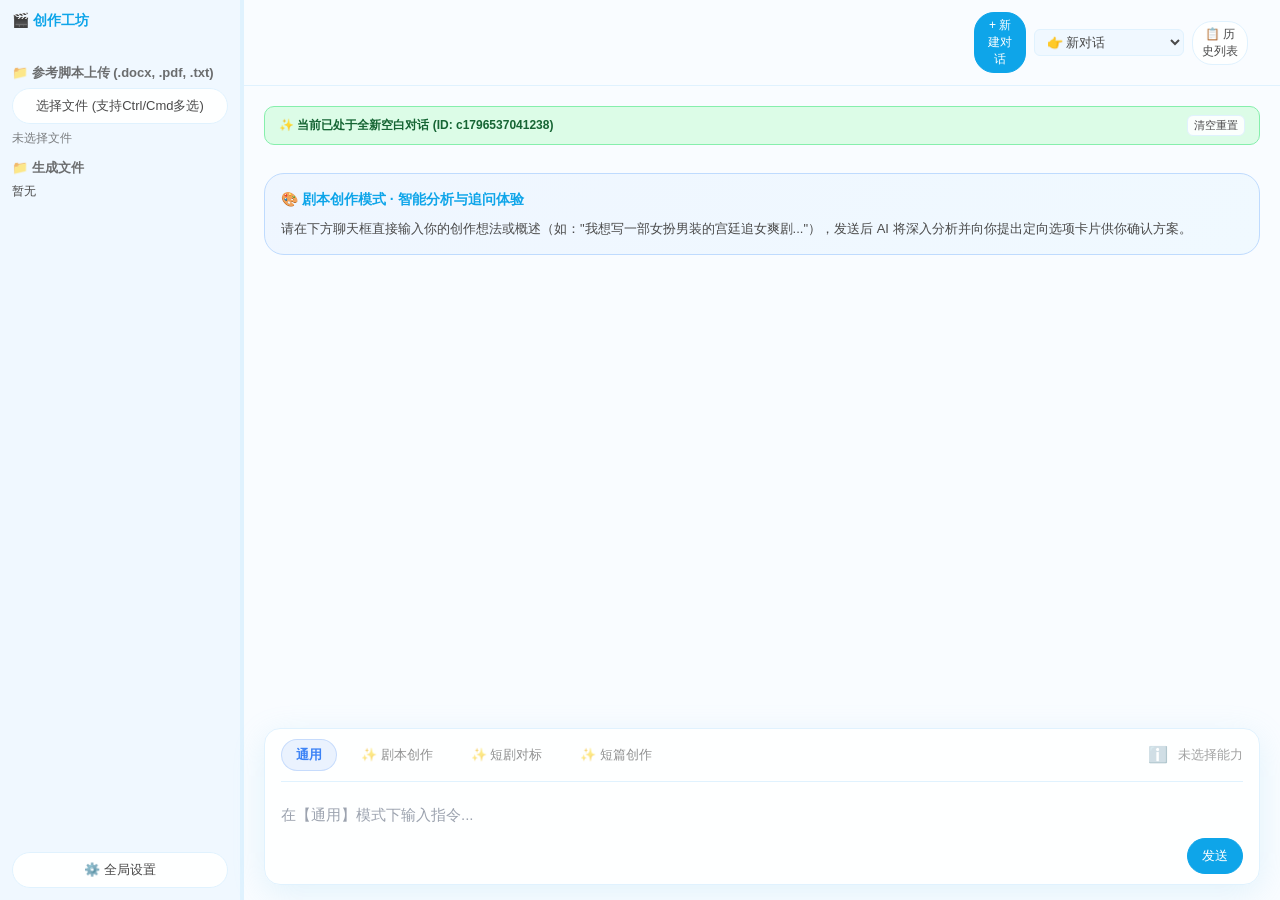
==== index.html @ 63d5892f "feat: add V6 preset workflow buttons to UI" ====
<!DOCTYPE html>
<html lang="zh-CN">
<head>
  <script>
    window.onerror = function(msg, url, line, col, error) { alert("【系统调试信息】页面出现错误，请把这段字发给AI修复：\n" + msg + "\n行号: " + line); };
  </script>
  <meta charset="UTF-8">
  <meta name="viewport" content="width=device-width, initial-scale=1.0">
  <title>创作工坊 · AI短剧剧本创作与对标系统</title>
  <style>
    :root {
      --bg: #f5f7fa;
      --bg2: #ffffff;
      --text: #2c3e50;
      --primary: #3b82f6;
      --card: #ffffff;
      --border: #e2e8f0;
      --shadow: 0 4px 12px rgba(0, 0, 0, 0.05);
      --radius: 12px;
      --err-bg: #fef2f2;
      --err-border: #fca5a5;
      --dot: #3b82f6;
      --step-done: #10b981;
      --step-active: #3b82f6;
      --step-pending: #d1d5db;
    }

    * {
      box-sizing: border-box;
      margin: 0;
      padding: 0;
      font-family: -apple-system, BlinkMacSystemFont, "Segoe UI", Roboto, sans-serif;
    }

    body {
      background: var(--bg);
      color: var(--text);
      height: 100vh;
      display: flex;
      overflow: hidden;
    }

    /* 侧边栏 */
    .sidebar {
      width: 240px;
      background: transparent;
      display: flex;
      flex-direction: column;
      padding: 12px;
      gap: 12px;
      overflow-y: auto;
      overflow-x: hidden;
      flex-shrink: 0;
    }

    .sidebar h3 {
      font-size: 18px;
      display: flex;
      align-items: center;
      gap: 8px;
      color: var(--primary);
    }

    .sidebar h4 {
      font-size: 13px;
      color: var(--text);
      opacity: 0.8;
      margin-bottom: 6px;
    }

    .btn {
      padding: 8px 14px;
      border-radius: var(--radius);
      border: 1px solid var(--border);
      background: var(--card);
      color: var(--text);
      font-weight: 500;
      font-size: 13px;
      cursor: pointer;
      transition: all 0.2s;
      display: inline-flex;
      align-items: center;
      justify-content: center;
      gap: 6px;
    }

    .btn:hover {
      border-color: var(--primary);
      color: var(--primary);
      transform: translateY(-1px);
    }

    .btn.primary {
      background: var(--primary);
      color: #fff;
      border-color: var(--primary);
    }

    .btn.primary:hover {
      opacity: 0.9;
      color: #fff;
    }

    .btn.danger {
      background: #ef4444;
      color: #fff;
      border-color: #ef4444;
    }

    .btn.sm {
      padding: 4px 8px;
      font-size: 12px;
    }

    .btn.full {
      width: 100%;
    }

    .btn.xs {
      padding: 2px 6px;
      font-size: 11px;
      border-radius: 6px;
    }

    .input-box, select, textarea {
      width: 100%;
      padding: 8px 12px;
      border-radius: var(--radius);
      border: 1px solid var(--border);
      background: var(--bg);
      color: var(--text);
      font-size: 13px;
      outline: none;
      transition: border-color 0.2s;
    }

    .input-box:focus, select:focus, textarea:focus {
      border-color: var(--primary);
    }

    textarea {
      resize: vertical;
    }

    .row {
      display: flex;
      gap: 8px;
      align-items: center;
    }

    .status-tag {
      font-size: 11px;
      padding: 2px 8px;
      border-radius: 12px;
      display: inline-flex;
      align-items: center;
      gap: 4px;
    }

    .status-tag.ok {
      background: #dcfce7;
      color: #166534;
    }

    .status-tag.err {
      background: #fee2e2;
      color: #991b1b;
    }

    .status-tag.warn {
      background: #fef3c7;
      color: #92400e;
    }

    
    .editor-pane {
      flex: 1;
      display: none; /* normally none until preview is opened */
      flex-direction: column;
      background: var(--bg);
      border-right: 1px solid var(--border);
      z-index: 50;
      position: relative;
    }
    .editor-pane .top-bar {
      padding: 12px 20px;
      border-bottom: 1px solid var(--border);
      display: flex;
      justify-content: space-between;
      align-items: center;
      min-height: 52px;
    }
    .editor-content {
      flex: 1;
      padding: 24px 40px;
      overflow-y: auto;
      outline: none;
      font-size: 15px;
      line-height: 1.8;
      color: var(--text);
      white-space: pre-wrap;
    }
    .editor-bottom {
      padding: 10px 20px;
      background: var(--bg);
      border-top: 1px solid var(--border);
      font-size: 12px;
      color: var(--text);
      opacity: 0.8;
      display: flex;
      justify-content: space-between;
    }

    
    /* 批量管理样式 */
    .msg-wrap {
      display: flex;
      align-items: flex-start;
      margin-bottom: 24px;
      position: relative;
    }
    .msg-wrap.multi-select .msg {
      margin-left: 12px;
      margin-bottom: 0 !important;
      width: calc(100% - 30px);
    }
    .msg-checkbox {
      margin-top: 10px;
      width: 18px;
      height: 18px;
      cursor: pointer;
    }
    .batch-bar {
      position: sticky;
      bottom: 20px;
      margin: 20px auto 0;
      width: fit-content;
      background: var(--card);
      border: 1px solid var(--border);
      box-shadow: 0 4px 12px rgba(0,0,0,0.1);
      padding: 10px 20px;
      border-radius: 20px;
      display: flex;
      gap: 12px;
      align-items: center;
      z-index: 100;
    }

    /* 主区域 */
        .main {
      flex: 1;
      min-width: 0; /* Prevents flex child from stretching infinitely */
      display: flex;
      flex-direction: column;
      background-color: var(--bg2);
      background-image: var(--bg-img, none);
      background-position: bottom right;
      background-repeat: no-repeat;
      background-size: 300px;
      position: relative;
    }

    .top-bar {
      padding: 12px 20px;
      background: var(--bg2);
      border-bottom: 1px solid var(--border);
      display: flex;
      justify-content: space-between;
      align-items: center;
      min-height: 52px;
      flex-shrink: 0;
    }

    /* ====== 对标流程步骤条 ====== */
    .bench-steps-bar {
      padding: 10px 20px;
      background: var(--bg2);
      border-bottom: 1px solid var(--border);
      display: none;
      flex-shrink: 0;
      overflow-x: auto;
    }

    .bench-steps-bar.show {
      display: flex;
    }

    .bench-steps-inner {
      display: flex;
      align-items: center;
      gap: 0;
      min-width: max-content;
      width: 100%;
      justify-content: space-between;
    }

    .step-item {
      display: flex;
      align-items: center;
      gap: 6px;
      padding: 6px 10px;
      border-radius: 20px;
      font-size: 12px;
      white-space: nowrap;
      cursor: pointer;
      transition: all 0.2s;
      border: 1px solid transparent;
      position: relative;
      user-select: none;
    }

    .step-item .step-num {
      width: 24px;
      height: 24px;
      border-radius: 50%;
      display: flex;
      align-items: center;
      justify-content: center;
      font-weight: 700;
      font-size: 12px;
      flex-shrink: 0;
      transition: all 0.2s;
    }

    .step-item.pending {
      color: #9ca3af;
    }

    .step-item.pending .step-num {
      background: #f3f4f6;
      color: #9ca3af;
      border: 1px solid #e5e7eb;
    }

    .step-item.active {
      color: var(--step-active);
      font-weight: 600;
      border-color: var(--step-active);
      background: rgba(59,130,246,0.06);
    }

    .step-item.active .step-num {
      background: var(--step-active);
      color: #fff;
    }

    .step-item.done {
      color: var(--step-done);
    }

    .step-item.done .step-num {
      background: var(--step-done);
      color: #fff;
    }

    .step-item:hover {
      border-color: var(--primary);
    }

    .step-connector {
      width: 20px;
      height: 1px;
      background: #e5e7eb;
      flex-shrink: 0;
    }

    .step-connector.done {
      background: var(--step-done);
    }

    .step-item .step-tip {
      display: none;
      position: absolute;
      bottom: calc(100% + 8px);
      left: 50%;
      transform: translateX(-50%);
      background: #1f2937;
      color: #fff;
      font-size: 11px;
      padding: 6px 10px;
      border-radius: 6px;
      white-space: nowrap;
      z-index: 20;
      pointer-events: none;
    }

    .step-item:hover .step-tip {
      display: block;
    }

    /* 聊天区 */
    .chat-area {
      flex: 1;
      overflow-y: auto;
      padding: 20px;
      display: flex;
      flex-direction: column;
      gap: 16px;
      min-height: 0;
    }

    .msg {
      display: flex;
      flex-direction: column;
      gap: 6px;
      width: 100%;
      max-width: 100%;
      align-self: stretch;
      animation: fadeIn 0.3s ease;
    }

    .msg.user {
      align-self: flex-end;
      width: fit-content;
      max-width: 85%;
      margin-left: auto;
    }

    
    .msg.user .md-quote {
      background: rgba(255, 255, 255, 0.15);
      border-left: 3px solid rgba(255, 255, 255, 0.7);
      padding: 6px 10px;
      margin: 2px 0;
      border-radius: 4px;
      font-size: 12px;
      line-height: 1.5;
    }
    .msg.assistant .md-quote {
      background: var(--bg);
      border: 1px solid var(--border);
      border-left: 3px solid var(--primary);
      padding: 6px 10px;
      margin: 2px 0;
      border-radius: 4px;
      font-size: 12px;
      color: var(--text);
      opacity: 0.85;
      line-height: 1.5;
    }

    .msg.user .content {
      background-color: var(--primary);
      background-image: linear-gradient(rgba(255, 255, 255, 0.2), rgba(255, 255, 255, 0.2));
      color: #ffffff;
      border-radius: 14px 14px 2px 14px;
      box-shadow: 0 4px 12px rgba(0,0,0,0.1);
    }

    .msg.assistant {
      align-self: stretch;
      width: 100%;
    }

    .msg.assistant .content {
      background: var(--card);
      border: 1px solid var(--border);
      border-radius: 14px 14px 14px 2px;
      box-shadow: var(--shadow);
      width: 100%;
    }

    .msg .role {
      font-size: 12px;
      opacity: 0.6;
    }

    .msg .content {
      padding: 10px 14px;
      font-size: 14px;
      line-height: 1.6;
      word-break: break-word;
      width: 100%;
    }

    .think-box {
      background: var(--bg);
      border: 1px solid var(--border);
      border-radius: 8px;
      padding: 8px 12px;
      font-size: 12px;
      margin-bottom: 6px;
      width: 100%;
    }

    .think-box summary {
      cursor: pointer;
      color: var(--primary);
      font-weight: 500;
    }

    .dots span {
      display: inline-block;
      width: 4px;
      height: 4px;
      border-radius: 50%;
      background: var(--dot);
      margin: 0 2px;
      animation: bounce 1.4s infinite ease-in-out;
    }

    .dots span:nth-child(2) { animation-delay: .2s; }
    .dots span:nth-child(3) { animation-delay: .4s; }

    @keyframes bounce {
      0%, 80%, 100% { transform: scale(0); }
      40% { transform: scale(1); }
    }

    @keyframes fadeIn {
      from { opacity: 0; transform: translateY(4px); }
      to { opacity: 1; transform: translateY(0); }
    }

    /* 选项卡片 */
    .panel {
      background: var(--card);
      border: 1px solid var(--border);
      border-radius: var(--radius);
      padding: 16px;
      margin: 8px 0;
      box-shadow: var(--shadow);
      width: 100%;
    }

    .q-opt {
      background: var(--bg);
      border: 1px solid var(--border);
      border-radius: 10px;
      padding: 10px 14px;
      margin: 6px 0;
      cursor: pointer;
      display: flex;
      align-items: center;
      gap: 10px;
      transition: all .2s;
      font-size: 13px;
    }

    .q-opt:hover {
      border-color: var(--primary);
      background: var(--bg2);
    }

    .q-opt.selected {
      border-color: var(--primary);
      background: rgba(59,130,246,0.08);
      font-weight: 600;
      color: var(--primary);
    }

    .q-opt input[type=radio] {
      accent-color: var(--primary);
    }

    /* 创作模式 2x2 网格 */
    .create-grid {
      display: grid;
      grid-template-columns: 1fr 1fr;
      gap: 10px;
      margin: 10px 0;
    }

    .create-card {
      background: var(--bg);
      border: 1px solid var(--border);
      border-radius: 10px;
      padding: 12px;
      cursor: pointer;
      transition: all .2s;
      display: flex;
      flex-direction: column;
      gap: 4px;
    }

    .create-card:hover {
      border-color: var(--primary);
      background: var(--bg2);
    }

    .create-card.selected {
      border-color: var(--primary);
      background: rgba(59,130,246,0.08);
    }

    .create-card .title {
      font-weight: 600;
      font-size: 13px;
      color: var(--text);
    }

    .create-card.selected .title {
      color: var(--primary);
    }

    .create-card .sub {
      font-size: 11px;
      opacity: 0.6;
    }

    /* 预设 prompt 按钮组 */
    .preset-btns {
      display: flex;
      flex-wrap: wrap;
      gap: 6px;
      margin-top: 8px;
    }

    .preset-btn {
      padding: 5px 10px;
      border-radius: 16px;
      border: 1px solid var(--border);
      background: var(--bg);
      font-size: 12px;
      cursor: pointer;
      transition: all .2s;
      white-space: nowrap;
    }

    .preset-btn:hover {
      border-color: var(--primary);
      color: var(--primary);
      background: var(--bg2);
    }

    .scroll-panel {
      max-height: 300px;
      overflow-y: auto;
      padding-right: 6px;
      touch-action: pan-y;
    }

    .scroll-panel::-webkit-scrollbar {
      width: 6px;
    }

    .scroll-panel::-webkit-scrollbar-thumb {
      background: var(--border);
      border-radius: 3px;
    }

    /* 底部输入栏 */
    .bottom-bar {
      padding: 16px 20px;
      background: var(--bg2);
      border-top: 1px solid var(--border);
      flex-shrink: 0;
      display: flex;
      gap: 10px;
      align-items: center;
    }

    /* Toast 浮层 */
    .toast-msg {
      position: fixed;
      top: 20px;
      left: 50%;
      transform: translateX(-50%);
      background: #10b981;
      color: #fff;
      padding: 10px 20px;
      border-radius: 20px;
      font-size: 13px;
      font-weight: 600;
      z-index: 10000;
      box-shadow: 0 4px 12px rgba(16,185,129,0.3);
      animation: fadeIn 0.3s ease;
    }

    /* 弹窗 */
    .modal-overlay {
      display: none;
      position: fixed;
      top: 0;
      left: 0;
      width: 100vw;
      height: 100vh;
      background: rgba(0,0,0,0.5);
      z-index: 999;
      align-items: center;
      justify-content: center;
    }

    .modal-overlay.open {
      display: flex;
    }

    .modal-card {
      background: var(--card);
      border: 1px solid var(--border);
      border-radius: 16px;
      width: 460px;
      max-width: 90vw;
      max-height: 80vh;
      display: flex;
      flex-direction: column;
      box-shadow: var(--shadow);
      overflow: hidden;
    }

    .modal-header {
      padding: 14px 18px;
      border-bottom: 1px solid var(--border);
      display: flex;
      justify-content: space-between;
      align-items: center;
      font-weight: 600;
      font-size: 15px;
    }

    .modal-body {
      padding: 14px 18px;
      overflow-y: auto;
      flex: 1;
    }

    .modal-item {
      display: flex;
      align-items: center;
      justify-content: space-between;
      padding: 10px 12px;
      border-radius: 10px;
      border: 1px solid var(--border);
      margin-bottom: 8px;
      background: var(--bg);
      cursor: pointer;
    }

    .modal-item:hover {
      border-color: var(--primary);
    }

    .modal-item.active {
      border-color: var(--primary);
      background: var(--bg2);
    }

    .err-box {
      background: var(--err-bg);
      border: 1px solid var(--err-border);
      border-radius: 10px;
      padding: 12px;
      margin: 8px 0;
      color: #991b1b;
      font-size: 13px;
      width: 100%;
    }

    /* 引导消息 */
    .guide-msg {
      background: linear-gradient(135deg, #eff6ff, #f0f9ff);
      border: 1px solid #bfdbfe;
      border-radius: var(--radius);
      padding: 14px 16px;
      font-size: 13px;
      line-height: 1.7;
      width: 100%;
    }

    .guide-msg .guide-title {
      font-weight: 700;
      color: var(--primary);
      font-size: 14px;
      margin-bottom: 6px;
    }

    .guide-msg ul {
      margin: 4px 0 0 16px;
    }

    .guide-msg li {
      margin: 2px 0;
    }
  
    /* 用户登录注册弹窗 */
    .auth-overlay {
      position: fixed;
      top: 0; left: 0; width: 100vw; height: 100vh;
      background: rgba(15, 23, 42, 0.75);
      backdrop-filter: blur(8px);
      z-index: 99999;
      display: flex;
      align-items: center;
      justify-content: center;
      animation: fadeIn 0.3s ease;
    }
    .auth-card {
      background: var(--card, #ffffff);
      border: 1px solid var(--border, #e2e8f0);
      border-radius: 20px;
      width: 400px;
      position: relative;
      max-width: 90vw;
      padding: 24px 28px;
      box-shadow: 0 20px 40px rgba(0,0,0,0.2);
    }
    .auth-tabs {
      display: flex;
      margin-bottom: 20px;
      border-bottom: 2px solid var(--border, #e2e8f0);
    }
    .auth-tab-btn {
      flex: 1;
      padding: 10px;
      text-align: center;
      font-weight: 600;
      cursor: pointer;
      color: var(--text-muted, #64748b);
      border-bottom: 2px solid transparent;
      margin-bottom: -2px;
      transition: all 0.2s;
    }
    .auth-tab-btn.active {
      color: var(--primary, #2563eb);
      border-bottom-color: var(--primary, #2563eb);
    }
    .auth-input-group {
      margin-bottom: 14px;
      display: flex;
      flex-direction: column;
      gap: 6px;
    }
    .auth-input-group label {
      font-size: 12px;
      font-weight: 600;
      color: var(--text-muted, #64748b);
    }
    .modal-close-btn {
      background: none; border: none; font-size: 20px; cursor: pointer; color: var(--text-muted);
    }

  
    .resizer {
      width: 4px;
      cursor: col-resize;
      background: var(--border);
      flex-shrink: 0;
      transition: background 0.2s;
    }
    .resizer:hover, .resizer.dragging {
      background: var(--primary);
    }

    /* Modern Chat Input Wrapper */
    .chat-input-wrapper {
      margin: 15px 20px;
      background: var(--card);
      border: 1px solid var(--border);
      border-radius: 16px;
      box-shadow: var(--shadow);
      display: flex;
      flex-direction: column;
      padding: 10px 16px;
      position: relative;
      z-index: 10;
      flex-shrink: 0;
    }
    .chat-input-toolbar {
      display: flex;
      justify-content: space-between;
      align-items: center;
      padding-bottom: 10px;
      border-bottom: 1px solid var(--border);
      margin-bottom: 10px;
      overflow-x: auto;
    }
    .toolbar-left, .toolbar-right, .actions-left, .actions-right {
      display: flex;
      align-items: center;
      gap: 10px;
    }
    .toolbar-right { flex-shrink: 0; }
    .btn-cap {
      background: transparent;
      border: none;
      border-radius: 20px;
      padding: 6px 14px;
      font-size: 13px;
      color: var(--text);
      cursor: pointer;
      transition: all 0.2s;
      opacity: 0.6;
      white-space: nowrap;
    }
    .btn-cap:hover { background: var(--bg); opacity: 1; }
    .btn-add { background: rgba(59, 130, 246, 0.1); color: #3b82f6; opacity: 1; font-weight: 500; }
    .btn-add:hover { background: rgba(59, 130, 246, 0.2); }
    .cap-tag.active { background: rgba(59, 130, 246, 0.1); color: #3b82f6; opacity: 1; font-weight: bold; border: 1px solid rgba(59, 130, 246, 0.2); }
    .info-icon { font-size: 16px; cursor: help; opacity: 0.4; }
    .selected-cap-text { font-size: 13px; color: var(--text); opacity: 0.5; }
    
    #chatInput {
      border: none; background: transparent; outline: none;
      color: var(--text); font-size: 15px; resize: none;
      max-height: 200px; padding: 4px 0; overflow-y: auto;
      line-height: 1.5; font-family: inherit;
    }
    #chatInput::placeholder { color: #9ca3af; }
    
    .chat-input-actions {
      display: flex; justify-content: space-between; align-items: center;
      padding-top: 8px;
    }
    .btn-icon {
      background: transparent; border: none; font-size: 20px; cursor: pointer;
      padding: 6px; border-radius: 8px; transition: background 0.2s; color: var(--text);
    }
    .btn-icon:hover { background: var(--bg); }
    
    #imagePreviewArea {
      display: flex; gap: 10px; overflow-x: auto; min-height: 0; padding: 4px 0;
    }
    #imagePreviewArea::-webkit-scrollbar { height: 6px; }
    #imagePreviewArea::-webkit-scrollbar-thumb { background: var(--border); border-radius: 4px; }

  
    /* Plugin Menu */
    .plugin-menu {
      position: absolute;
      bottom: 60px;
      left: 20px;
      background: var(--card);
      border: var(--border);
      border-radius: 12px;
      box-shadow: var(--shadow);
      padding: 8px;
      display: flex;
      flex-direction: column;
      gap: 4px;
      z-index: 1000;
      min-width: 200px;
      animation: fadeIn 0.2s ease-out;
    }
    .plugin-item {
      display: flex;
      align-items: center;
      gap: 12px;
      padding: 10px 12px;
      cursor: pointer;
      border-radius: 8px;
      transition: background 0.2s;
      color: var(--text);
    }
    .plugin-item:hover {
      background: var(--bg);
    }
    .plugin-item .p-icon { font-size: 18px; }
    .plugin-item .p-text { font-size: 14px; font-weight: 500; }

  </style>

  <style id="themeDynamicCSS">
    /* Theme Glassmorphism */
    body.theme-glass {
      background: linear-gradient(135deg, #e0c3fc 0%, #8ec5fc 100%);
    }
    body.theme-glass .sidebar, body.theme-glass .main, body.theme-glass .editor-pane {
      backdrop-filter: blur(12px);
      -webkit-backdrop-filter: blur(12px);
    }
    
    /* Hover Bounce Effect for all themes */
    .btn { transition: all 0.3s cubic-bezier(0.25, 0.8, 0.25, 1); }
    .btn:hover { transform: translateY(-2px) scale(1.02); }
    
    /* Decal Layer */
    #themeDecals {
      position: fixed; top: 0; left: 0; width: 100vw; height: 100vh;
      pointer-events: none; z-index: -1; overflow: hidden;
    }

    /* Cinna Clouds */
    .decal-cloud {
      position: absolute; background: white; border-radius: 50px;
      opacity: 0.6; filter: blur(2px);
      animation: floatCloud 20s linear infinite;
    }
    .decal-cloud::before, .decal-cloud::after {
      content: ''; position: absolute; background: white; border-radius: 50%;
    }
    @keyframes floatCloud {
      0% { transform: translateX(-10vw) translateY(0); }
      50% { transform: translateX(50vw) translateY(-20px); }
      100% { transform: translateX(110vw) translateY(0); }
    }

    /* Kuromi Stars */
    .decal-star {
      position: absolute;
      width: 4px; height: 4px; background: #b97bf0;
      border-radius: 50%; box-shadow: 0 0 10px 2px #d946ef;
      animation: twinkleStar 3s ease-in-out infinite;
    }
    @keyframes twinkleStar {
      0%, 100% { opacity: 0.2; transform: scale(0.8); }
      50% { opacity: 1; transform: scale(1.5); }
    }

    /* Sakura Petals */
    .decal-sakura {
      position: absolute;
      width: 10px; height: 15px;
      background: linear-gradient(135deg, #fce3e8, #f492a5);
      border-radius: 10px 0 10px 0;
      animation: fallSakura 10s linear infinite;
    }
    @keyframes fallSakura {
      0% { transform: translateY(-10vh) rotate(0deg) translateX(0); opacity: 0.8; }
      100% { transform: translateY(110vh) rotate(360deg) translateX(50px); opacity: 0; }
    }
  
    /* Modern Chat Input Wrapper */
    .chat-input-wrapper {
      margin: 15px 20px;
      background: var(--card);
      border: 1px solid var(--border);
      border-radius: 16px;
      box-shadow: var(--shadow);
      display: flex;
      flex-direction: column;
      padding: 10px 16px;
      position: relative;
      z-index: 10;
      flex-shrink: 0;
    }
    .chat-input-toolbar {
      display: flex;
      justify-content: space-between;
      align-items: center;
      padding-bottom: 10px;
      border-bottom: 1px solid var(--border);
      margin-bottom: 10px;
      overflow-x: auto;
    }
    .toolbar-left, .toolbar-right, .actions-left, .actions-right {
      display: flex;
      align-items: center;
      gap: 10px;
    }
    .toolbar-right { flex-shrink: 0; }
    .btn-cap {
      background: transparent;
      border: none;
      border-radius: 20px;
      padding: 6px 14px;
      font-size: 13px;
      color: var(--text);
      cursor: pointer;
      transition: all 0.2s;
      opacity: 0.6;
      white-space: nowrap;
    }
    .btn-cap:hover { background: var(--bg); opacity: 1; }
    .btn-add { background: rgba(59, 130, 246, 0.1); color: #3b82f6; opacity: 1; font-weight: 500; }
    .btn-add:hover { background: rgba(59, 130, 246, 0.2); }
    .cap-tag.active { background: rgba(59, 130, 246, 0.1); color: #3b82f6; opacity: 1; font-weight: bold; border: 1px solid rgba(59, 130, 246, 0.2); }
    .info-icon { font-size: 16px; cursor: help; opacity: 0.4; }
    .selected-cap-text { font-size: 13px; color: var(--text); opacity: 0.5; }
    
    #chatInput {
      border: none; background: transparent; outline: none;
      color: var(--text); font-size: 15px; resize: none;
      max-height: 200px; padding: 4px 0; overflow-y: auto;
      line-height: 1.5; font-family: inherit;
    }
    #chatInput::placeholder { color: #9ca3af; }
    
    .chat-input-actions {
      display: flex; justify-content: space-between; align-items: center;
      padding-top: 8px;
    }
    .btn-icon {
      background: transparent; border: none; font-size: 20px; cursor: pointer;
      padding: 6px; border-radius: 8px; transition: background 0.2s; color: var(--text);
    }
    .btn-icon:hover { background: var(--bg); }
    
    #imagePreviewArea {
      display: flex; gap: 10px; overflow-x: auto; min-height: 0; padding: 4px 0;
    }
    #imagePreviewArea::-webkit-scrollbar { height: 6px; }
    #imagePreviewArea::-webkit-scrollbar-thumb { background: var(--border); border-radius: 4px; }

  
    /* Plugin Menu */
    .plugin-menu {
      position: absolute;
      bottom: 60px;
      left: 20px;
      background: var(--card);
      border: var(--border);
      border-radius: 12px;
      box-shadow: var(--shadow);
      padding: 8px;
      display: flex;
      flex-direction: column;
      gap: 4px;
      z-index: 1000;
      min-width: 200px;
      animation: fadeIn 0.2s ease-out;
    }
    .plugin-item {
      display: flex;
      align-items: center;
      gap: 12px;
      padding: 10px 12px;
      cursor: pointer;
      border-radius: 8px;
      transition: background 0.2s;
      color: var(--text);
    }
    .plugin-item:hover {
      background: var(--bg);
    }
    .plugin-item .p-icon { font-size: 18px; }
    .plugin-item .p-text { font-size: 14px; font-weight: 500; }

  </style>
</head>

<body>
  <div id="themeDecals"></div>

  <!-- 用户登录注册弹窗 -->
  
  <!-- 全局设置弹窗 -->
  <div class="modal-overlay" id="settingsModal" style="display:none;" onclick="if(event.target===this)closeSettings()">
    <div class="modal-card" style="width: 400px; max-height: 80vh; overflow-y: auto;">
      <div class="modal-header">
        <span>⚙️ 创作工坊设置</span>
        <button class="btn sm" onclick="closeSettings()">✕</button>
      </div>
      <div class="modal-body" id="settingsModalBody" style="display:flex; flex-direction:column; gap:20px;">
        
        <div>
          <h4>👤 账号状态</h4>
          <div id="userBadge" style="margin-bottom:0;padding:8px 12px;background:var(--bg2);border:1px solid var(--border);border-radius:10px;display:flex;justify-content:space-between;align-items:center;">
      <span id="userNameShow" style="font-size:13px;font-weight:600;">👤 未登录</span>
      <button id="userAuthActionBtn" class="btn xs" onclick="openAuthModal()">登录/注册</button>
    </div>
        </div>
        <hr style="border:none; border-top:1px solid var(--border);" />
        <div>
      <div class="row" style="justify-content:space-between;margin-bottom:6px;">
        <h4>⚙️ API 设置</h4>
        <span id="apiStatus" class="status-tag warn">⚪ 未连接</span>
      </div>
      <div style="display:flex;flex-direction:column;gap:8px;">
        <input type="password" id="apiKey" class="input-box" placeholder="API Key (sk-...)" onchange="svs()">
        <input type="text" id="apiUrl" class="input-box" placeholder="API URL" value="https://yunwu.ai/v1" onchange="svs()">
        <div class="row">
          <select id="modelSelect" style="flex:1;" onchange="svs()"></select>
          <button class="btn sm" onclick="svs()">💾 保存</button>
        </div>
        <input type="text" id="customModel" class="input-box" placeholder="或手动输入模型ID" onchange="svs()">
        <button class="btn primary full" onclick="fetchModels()">🔄 拉取可用模型</button>
      </div>
    </div>
        <hr style="border:none; border-top:1px solid var(--border);" />
        <div>
          <h4>🎨 主题偏好</h4>
          
      <select id="themeSelect" class="w-full bg-transparent text-sm outline-none" onchange="switchTheme(this.value)">
        <option value="绿野仙踪">🍵 静心抹茶</option>
        <option value="暗夜狂欢">🌙 护眼暗色</option>
        <option value="纯净极简">⚪ 极简留白</option>
      </select>
        </div>

      </div>
    </div>
  </div>

  <div id="authModal" class="auth-overlay" style="display:none !important;">
    <div class="auth-card">
      <button class="modal-close-btn" onclick="document.getElementById('authModal').style.display='none'" style="position: absolute; right: 16px; top: 16px;">&times;</button>
      <div style="text-align:center;margin-bottom:16px;">
        <h3 style="font-size:20px;margin-bottom:4px;">🎬 创作工坊用户系统</h3>
        <p style="font-size:12px;opacity:0.7;">登入专属账号，自动隔离与多端同步您的短剧资产</p>
      </div>

      <div class="auth-tabs">
        <div id="authTabLogin" class="auth-tab-btn active" onclick="switchAuthTab('login')">🔑 账号登录</div>
        <div id="authTabRegister" class="auth-tab-btn" onclick="switchAuthTab('register')">✨ 注册新账号</div>
      </div>

      <div id="authErrMsg" style="display:none;color:#ef4444;background:#fee2e2;padding:8px 12px;border-radius:8px;font-size:12px;margin-bottom:12px;"></div>

      <div class="auth-input-group">
        <label>用户名 / 账号</label>
        <input type="text" id="authUsername" class="input-box" placeholder="请输入用户名 (如: admin)" autocomplete="off">
      </div>

      <div class="auth-input-group">
        <label>密码</label>
        <input type="password" id="authPassword" class="input-box" placeholder="请输入密码" autocomplete="off" onkeydown="if(event.key==='Enter') submitAuth()">
      </div>

      <button id="authSubmitBtn" class="btn primary full" style="margin-top:16px;padding:10px;font-size:14px;" onclick="submitAuth()">立即登录</button>
      <div style="text-align:center;margin-top:12px;font-size:12px;opacity:0.6;">初始密码已在后台随机生成，请查看终端输出或配置 .env</div>
    </div>
  </div>


  <div class="sidebar" id="sidebar">
    <h3 style="font-size:14px; margin-bottom:0; display:flex; align-items:center; gap:6px;">🎬 创作工坊</h3>
    <div id="stepList" style="margin-top:10px; display:flex; flex-direction:column; gap:6px;"></div>

    

    

    




    

    <div>
      <h4>📁 参考脚本上传 (.docx, .pdf, .txt)</h4>
      <input type="file" id="fileInput" accept=".docx,.pdf,.txt" multiple style="display:none" onchange="handleFileUpload(this)">
      <button class="btn full" onclick="E('fileInput').click()">选择文件 (支持Ctrl/Cmd多选)</button>
      <div id="fileInfo" style="font-size:12px;opacity:.7;margin-top:6px;">未选择文件</div>
    </div>

    <div>
      <h4>📁 生成文件</h4>
      <div id="projectFiles" style="font-size:12px;max-height:140px;overflow-y:auto;">暂无</div>
    </div>
  
    <div style="margin-top: auto; padding-top: 16px;">
      <button class="btn full" onclick="openSettings()" style="display:flex; justify-content:center; align-items:center; gap:8px;">
        ⚙️ 全局设置
      </button>
    </div>
  </div>

  
  <div class="resizer" id="resizer"></div>
  <div id="editorPane" class="editor-pane">
    <div class="top-bar">
      <div style="font-weight: 600; font-size: 15px; display: flex; align-items: center; gap: 8px;">
        📄 <span id="editorFileName">未命名文档</span>
      </div>
      <div>
        <button class="btn sm" id="formatBtn" onclick="formatScript()">✨ 一键排版</button>
        <button class="btn primary sm" onclick="saveEditorContent()">💾 保存</button>
        <button class="btn sm" onclick="closeEditor()">✕ 关闭</button>
      </div>
    </div>
    <div id="editorContent" class="editor-content" contenteditable="false" oninput="updateWordCount()"><p style="color:#999; text-align:center; margin-top:100px;">👈 在左侧选择或上传文件，开始编辑...</p></div>
    <div class="editor-bottom">
      <span id="editorWordCountStr">字数：0</span>
      <span id="editorSaveStatus">已保存</span>
    </div>
  </div>

  <div class="main">
    <div class="top-bar">
            <div id="topBar" style="display:flex; justify-content:flex-end; width:100%; align-items:center; gap:12px; padding: 0 12px;">
        <div style="display:flex; align-items:center; gap:8px;">
          <button class="btn primary sm" onclick="newChat()">+ 新建对话</button>
          <select id="historySelect" style="padding:4px 8px; border-radius:6px; border:1px solid var(--border); max-width:150px;" onchange="swChat(this.value)"></select>
          <button class="btn sm" onclick="openHistory()">📋 历史列表</button>
        </div>
        <div id="historyList" style="display:none;"></div>
      </div>
    </div>

    <!-- ====== 对标流程步骤条 DOM ====== -->
    <div id="benchStepsBar" class="bench-steps-bar">
      <div id="benchStepsInner" class="bench-steps-inner"></div>
    </div>

    <!-- chat-area 带有 min-height: 0 防 flex 塌缩 -->
    <div class="chat-area" id="chatArea"></div>

    <!-- 独立稳固面板区域 -->
    <div id="createPanel" style="padding:0 20px;"></div>
    <div id="step4Panel" style="padding:0 20px;"></div>
    <div id="step7Panel" style="padding:0 20px;"></div>
    <div id="batchPanel" style="padding:0 20px;"></div>

    <!-- 对标 / 创作 按钮在 <main> 最底部的 .bottom-bar 里 -->
    
            <!-- Chat Input Card -->
      
          <!-- Plugin Menu -->
          <div id="pluginMenu" class="plugin-menu" style="display:none;">
             <div class="plugin-item" onclick="document.getElementById('fileInput').click(); togglePluginMenu();">
                <span class="p-icon">🖼️</span><span class="p-text">图片/视频 (自动解析)</span>
             </div>
             <div class="plugin-item" onclick="openHistory(); togglePluginMenu();">
                <span class="p-icon">📂</span><span class="p-text">历史会话记录</span>
             </div>
             <div class="plugin-item" onclick="E('settingsModal').style.display='flex'; togglePluginMenu();">
                <span class="p-icon">⚙️</span><span class="p-text">API & 主题设置</span>
             </div>
          </div>

      <div class="chat-input-wrapper" style="position:relative; min-width: 0; max-width: 100%;">
        <!-- Top Toolbar -->
        <div class="chat-input-toolbar">
          <div class="toolbar-left">
            
            <button class="btn-cap cap-tag active" onclick="setMode('通用')" id="cap-general">通用</button>
            <button class="btn-cap cap-tag" onclick="setMode('剧本创作')" id="cap-create">✨ 剧本创作</button>
            <button class="btn-cap cap-tag" onclick="setMode('短剧对标')" id="cap-bench">✨ 短剧对标</button>
            <button class="btn-cap cap-tag" onclick="setMode('短篇创作')" id="cap-short-story">✨ 短篇创作</button>
          </div>
          <div class="toolbar-right">
            <span class="info-icon" title="选择不同的能力模型，AI会自动切换为对应的专家模式">ℹ️</span>
            <span class="selected-cap-text" id="selectedCapText">未选择能力</span>
          </div>
        </div>
        
        <!-- Image Preview Area -->
        <div id="imagePreviewArea"></div>
        
        <!-- Quote Preview Area -->
        <div id="quotePreview" style="display:none; background: var(--bg); border: 1px solid var(--border); border-radius: 8px; padding: 6px 12px; margin: 0 16px 8px 16px; font-size: 12px; color: var(--text); opacity: 0.85; align-items: center; justify-content: space-between;">
            <div style="flex: 1; min-width: 0; overflow: hidden; text-overflow: ellipsis; white-space: nowrap; border-left: 3px solid var(--primary); padding-left: 8px;" id="quotePreviewText"></div>
            <button onclick="clearQuote()" style="background:none;border:none;color:inherit;cursor:pointer;font-size:16px;margin-left:8px;opacity:0.6;line-height:1;flex-shrink:0;">&times;</button>
        </div>
        
        <!-- Middle Textarea -->
        <textarea id="chatInput" rows="1" placeholder="描述你需要帮助... (Shift+Enter 换行)" oninput="this.style.height='auto'; this.style.height=(this.scrollHeight)+'px';" onkeydown="if(event.key==='Enter'&&!event.shiftKey){event.preventDefault();sendMsg();}"></textarea>
        
        <!-- Bottom Actions -->
        <div class="chat-input-actions">
          <div class="actions-left">
            <input type="file" id="imageUploadInput" accept="image/*" multiple style="display:none;" onchange="handleImageUpload(this)">
            
          </div>
          <div class="actions-right">
            <div id="genStatus"></div>
            <button class="btn primary" onclick="sendMsg()">发送</button>
          </div>
        </div>
      </div>
  </div>

  

  <!-- 历史弹窗 -->
  <div class="modal-overlay" id="historyModal" onclick="if(event.target===this)closeHistory()">
    <div class="modal-card">
      <div class="modal-header">
        <span>💬 历史对话记录</span>
        <button class="btn sm" onclick="closeHistory()">✕</button>
      </div>
      <div class="modal-body" id="historyModalList"></div>
    </div>
  </div>

  <script>
    var B = (window.location.origin === 'file://' || window.location.origin === 'null') ? 'http://localhost:8000' : window.location.origin;
        var TH = {
        "🍵 静心抹茶": { bg: "#f4f7f4", bg2: "#ffffff", text: "#243224", primary: "#48bb78", card: "rgba(255,255,255,0.9)", border: "#e2ebe2", shadow: "0 8px 32px rgba(72,187,120,0.15)", radius: "16px", eb: "#fff5f5", ebd: "#feb2b2", dot: "#48bb78", stepDone: "#38a169", stepActive: "#48bb78", stepPending: "#cbd5e0", bgImg: "url('https://api.iconify.design/twemoji:teacup-without-handle.svg?width=200&height=200')" },
        "🌿 薄荷暗色": { bg: "#1e2328", bg2: "#161a1e", text: "#d0d6d8", primary: "#68b893", card: "rgba(38,44,50,0.9)", border: "#353d45", shadow: "0 8px 32px rgba(0,0,0,0.4)", radius: "16px", eb: "#3a1a1a", ebd: "#ff6b6b", dot: "#68b893", stepDone: "#34d399", stepActive: "#68b893", stepPending: "#4b5563", bgImg: "url('https://api.iconify.design/twemoji:herb.svg?width=200&height=200')" },

        "☁️ 软萌玉桂": { bg: "#f0f8ff", bg2: "#f9fcff", text: "#4a4a4a", primary: "#0ea5e9", card: "rgba(255,255,255,0.9)", border: "#e0f2fe", shadow: "0 8px 32px rgba(135,206,235,0.2)", radius: "20px", eb: "#f0f8ff", ebd: "#bae6fd", dot: "#0ea5e9", stepDone: "#38bdf8", stepActive: "#0ea5e9", stepPending: "#e0f2fe", bgImg: "url('https://api.iconify.design/noto:cloud.svg?color=%2387ceeb&width=200&height=200')" },
        "🖤 库洛米暗夜": { bg: "#1a1625", bg2: "#221c2e", text: "#e2d5f8", primary: "#b28dff", card: "rgba(45,36,56,0.9)", border: "#4a3b5c", shadow: "0 8px 32px rgba(0,0,0,0.5)", radius: "20px", eb: "#3a2f4c", ebd: "#6b5488", dot: "#b28dff", stepDone: "#c4a3ff", stepActive: "#9d6bfa", stepPending: "#4a3b5c", bgImg: "url('https://api.iconify.design/twemoji:skull.svg?width=200&height=200')" },
        "✨ 极简纯白": { bg: "#fcfcfc", bg2: "#ffffff", text: "#111111", primary: "#000000", card: "#ffffff", border: "#eeeeee", shadow: "0 4px 20px rgba(0,0,0,0.04)", radius: "12px", eb: "#f5f5f5", ebd: "#dddddd", dot: "#000000", stepDone: "#333333", stepActive: "#000000", stepPending: "#e5e5e5", bgImg: "none" },
        "🌸 樱花落雪": { bg: "#fff0f5", bg2: "#fff5f8", text: "#5c3a4d", primary: "#ec4899", card: "rgba(255,255,255,0.85)", border: "#fbcfe8", shadow: "0 8px 32px rgba(236,72,153,0.15)", radius: "20px", eb: "#fdf2f8", ebd: "#f9a8d4", dot: "#ec4899", stepDone: "#f472b6", stepActive: "#ec4899", stepPending: "#fce7f3", bgImg: "url('https://api.iconify.design/twemoji:cherry-blossom.svg?width=250&height=250')" },
        "🍓 草莓奶昔": { bg: "#fff1f2", bg2: "#fff7f8", text: "#701a22", primary: "#e11d48", card: "rgba(255,255,255,0.9)", border: "#ffe4e6", shadow: "0 8px 32px rgba(225,29,72,0.15)", radius: "18px", eb: "#fff1f2", ebd: "#fecdd3", dot: "#e11d48", stepDone: "#fb7185", stepActive: "#e11d48", stepPending: "#ffe4e6", bgImg: "url('https://api.iconify.design/twemoji:strawberry.svg?width=200&height=200')" },
        "🌟 魔法少女": { bg: "#fdf4ff", bg2: "#fcf5ff", text: "#4a1d96", primary: "#9333ea", card: "rgba(255,255,255,0.88)", border: "#fae8ff", shadow: "0 8px 32px rgba(147,51,234,0.15)", radius: "24px", eb: "#f3e8ff", ebd: "#e9d5ff", dot: "#9333ea", stepDone: "#a855f7", stepActive: "#9333ea", stepPending: "#f3e8ff", bgImg: "url('https://api.iconify.design/twemoji:sparkling-heart.svg?width=220&height=220')" },
        "🐱 橘猫日记": { bg: "#fff7ed", bg2: "#fffaf5", text: "#7c2d12", primary: "#ea580c", card: "rgba(255,255,255,0.9)", border: "#ffedd5", shadow: "0 8px 32px rgba(234,88,12,0.15)", radius: "16px", eb: "#fff7ed", ebd: "#fed7aa", dot: "#ea580c", stepDone: "#f97316", stepActive: "#ea580c", stepPending: "#ffedd5", bgImg: "url('https://api.iconify.design/twemoji:cat-face.svg?width=200&height=200')" },
        "🎮 赛博朋克": { bg: "#020617", bg2: "#0f172a", text: "#f8fafc", primary: "#10b981", card: "rgba(30,41,59,0.9)", border: "#334155", shadow: "0 8px 32px rgba(16,185,129,0.3)", radius: "8px", eb: "#052e16", ebd: "#047857", dot: "#10b981", stepDone: "#34d399", stepActive: "#10b981", stepPending: "#022c22", bgImg: "url('https://api.iconify.design/noto:joystick.svg?width=250&height=250')" }
    };

    
    let currentPreviewFile = "";
      E("editorContent").contentEditable = "false";
      E("editorContent").innerHTML = '<p style="color:#999; text-align:center; margin-top:100px; user-select:none; pointer-events:none;">👈 在左侧选择或上传文件，开始编辑...</p>';
      updateWordCount();

    function updateWordCount() {
      var text = E('editorContent').innerText || "";
      var count = text.replace(/\s/g, '').length;
      E('editorWordCountStr').innerText = '字数：' + count;
      E('editorSaveStatus').innerText = '未保存';
      E('editorSaveStatus').style.color = '#ef4444';
    }


    function formatScript() {
        var ed = document.getElementById('editorContent');
        if (!ed || ed.contentEditable === 'false') return;
        var text = ed.innerText;
        
        var lines = text.split('\n');
        var out = [];
        
        for (var i = 0; i < lines.length; i++) {
            var line = lines[i].trim();
            if (line === '') continue; 
            
            var isScene = /^(\d+-\d+|第\d+场|场次：|场次\d+|【?\d+-\d+】?)/.test(line);
            var isTitle = /^(第[一二三四五六七八九十0-9]+集)/.test(line);
            var isChar = /^人物[：:]/.test(line);
            
            if (isTitle && out.length > 0 && out[out.length-1] !== '') {
                out.push('');
            } else if (isScene && out.length > 0 && out[out.length-1] !== '') {
                out.push('');
            }
            
            out.push(line);
            
            if (isTitle || isChar) {
                out.push('');
            }
        }
        
        var finalText = out.join('\n').replace(/\n{3,}/g, '\n\n').trim();
        
        ed.innerText = finalText;
        if (typeof updateWordCount === 'function') updateWordCount();
        
        var btn = document.getElementById('formatBtn');
        if (btn) {
            var old = btn.innerHTML;
            btn.innerHTML = '✅ 已排版';
            setTimeout(function(){ btn.innerHTML = old; }, 2000);
        }
    }

    async function saveEditorContent() {
      if(!currentPreviewFile) return;
      var text = E('editorContent').innerText;
      E('editorSaveStatus').innerText = '保存中...';
      try {
        var r = await fetch(B + '/api/save_file', {
          method: 'POST',
          headers: { 'Content-Type': 'application/json', 'Authorization': localStorage.getItem('sdt_token') || '' },
          body: JSON.stringify({ filepath: currentPreviewFile, content: text })
        });
        var d = await r.json();
        if (d.status === 'ok') {
          E('editorSaveStatus').innerText = '已保存';
          E('editorSaveStatus').style.color = '#10b981';
          showToast('保存成功');
        } else {
          alert('保存失败: ' + d.error);
        }
      } catch(e) {
        alert('保存失败: ' + e.message);
      }
    }

        function closeEditor() {
      currentPreviewFile = "";
      E("editorContent").contentEditable = "false";
      E("editorContent").innerHTML = '<p style="color:#999; text-align:center; margin-top:100px; user-select:none; pointer-events:none;">👈 在左侧选择或上传文件，开始编辑...</p>';
      updateWordCount();
      var ep = E('editorPane'); if(ep) ep.style.display = 'none';
      var rr = E('resizerRight'); if(rr) rr.style.display = 'none';
    }

    // 对标流程 8 步定义
    var BENCH_STEPS = [
      { id: 1, icon: '📤', label: '上传参考' },
      { id: 2, icon: '🔍', label: '拆解分析' },
      { id: 3, icon: '📋', label: '提取模板' },
      { id: 4, icon: '🎯', label: '仿写方案' },
      { id: 5, icon: '📝', label: '生成大纲' },
      { id: 6, icon: '✅', label: '大纲确认' },
      { id: 7, icon: '📐', label: '格式确认' },
      { id: 8, icon: '🎬', label: '生成剧本' }
    ];

    // 每步的预设 prompt
    var STEP_PROMPTS = {
      1: '请帮我对标分析我上传的参考剧本，先确认已收到并阅读完毕。',
      2: '请对参考剧本进行逐集拆解分析（拉片），提取每集的情节节拍、钩子设计、情绪曲线、节奏量化指标。',
      3: '请基于拆解结果，提取可复用的结构模板，包括：剧情节拍公式、人物弧光模式、每集钩子位置与类型、付费留客悬念设计。',
      4: null,
      5: '请基于确认的仿写方案，生成仿写短剧的分集大纲。',
      6: null,
      7: null,
      8: '请按照确认的格式，开始逐集生成完整剧本。'
    };

    
    var pendingImages = [];
    
    function renderPendingImages() {
      var area = document.getElementById('imagePreviewArea');
      if (!pendingImages.length) {
        area.style.minHeight = '0';
        area.innerHTML = '';
        return;
      }
      area.style.minHeight = '60px';
      var html = '';
      pendingImages.forEach(function(img, idx) {
        html += '<div style="position:relative; display:inline-block;">' +
                  '<img src="' + img + '" style="height:60px; border-radius:6px; border:1px solid var(--border);">' +
                  '<button onclick="pendingImages.splice(' + idx + ', 1); renderPendingImages();" style="position:absolute; top:-5px; right:-5px; background:red; color:white; border:none; border-radius:50%; width:18px; height:18px; font-size:10px; cursor:pointer; line-height:16px; padding:0;">✕</button>' +
                '</div>';
      });
      area.innerHTML = html;
    }

    function handleImageUpload(input) {
      if (!input.files || !input.files.length) return;
      Array.from(input.files).forEach(function(file) {
        if (!file.type.startsWith('image/')) return;
        var reader = new FileReader();
        reader.onload = function(e) {
          pendingImages.push(e.target.result);
          renderPendingImages();
        };
        reader.readAsDataURL(file);
      });
      input.value = ''; // reset
    }

    // Add paste listener directly
    var inp = document.getElementById('chatInput');
    if(inp) {
      inp.addEventListener('paste', function(e) {
        var items = (e.clipboardData || window.clipboardData).items;
        for (var i = 0; i < items.length; i++) {
          if (items[i].kind === 'file' && items[i].type.startsWith('image/')) {
            var blob = items[i].getAsFile();
            var reader = new FileReader();
            reader.onload = function(evt) {
              pendingImages.push(evt.target.result);
              renderPendingImages();
            };
            reader.readAsDataURL(blob);
          }
        }
      });
    }

    var S = { cid: 'c' + Date.now(), mode: null, chats: [], doc: '', s4: false, s7: false, cstr: false, qaHandled: false, cardsVisible: true, bi: 0, tb: 0, gen: false, ab: null, sd: null, edi: null, step4Questions: null, createStage: '头脑风暴', benchStep: 1 };

    function E(id) { return document.getElementById(id); }
    function esc(s) { return (s || '').replace(/&/g, '&amp;').replace(/</g, '&lt;').replace(/>/g, '&gt;'); }

    
    function togglePluginMenu() {
      var m = document.getElementById('pluginMenu');
      m.style.display = (m.style.display === 'none') ? 'flex' : 'none';
    }
    // Close plugin menu when clicking outside
    document.addEventListener('click', function(e) {
      var m = document.getElementById('pluginMenu');
      if (m && m.style.display !== 'none' && !e.target.closest('#pluginMenu') && !e.target.closest('.preset-btn')) {
        m.style.display = 'none';
      }
    });

    function showToast(msg) {
      var t = document.createElement('div');
      t.className = 'toast-msg';
      t.innerText = msg;
      document.body.appendChild(t);
      setTimeout(function() { if (t.parentNode) t.parentNode.removeChild(t); }, 2000);
    }

    function sv() {
      var curC = CC();
      curC.step4Questions = S.step4Questions;
      curC.cstr = S.cstr;
      curC.qaHandled = S.qaHandled;
      curC.cardsVisible = (S.cardsVisible !== false);
      try {
        localStorage.setItem('app', JSON.stringify({ v: 'v55', cid: S.cid, mode: S.mode, chats: S.chats, s4: S.s4, s7: S.s7, cstr: S.cstr, qaHandled: S.qaHandled, cardsVisible: S.cardsVisible, bi: S.bi, tb: S.tb, sd: S.sd, createStage: S.createStage, benchStep: S.benchStep }));
        localStorage.setItem('doc_' + S.cid, S.doc || '');
        localStorage.setItem('docInfos_' + S.cid, JSON.stringify(S.docInfos || []));
      } catch(e) {
        console.error("Local storage save error:", e);
        if (e.name === 'QuotaExceededError' || e.name === 'NS_ERROR_DOM_QUOTA_REACHED') {
          alert('🚨 警告：浏览器本地存储空间已满！部分历史记录可能无法保存在本地，但不影响云端同步。请清理过长的旧对话。');
        }
      }
    }

    function ld() {
      try {
        var raw = localStorage.getItem('app');
        if (raw) {
          var d = JSON.parse(raw);
          if (d) {
            S.cid = d.cid || S.cid; S.mode = d.mode; S.chats = d.chats || []; S.s4 = d.s4 || false; S.s7 = d.s7 || false; S.cstr = d.cstr || false; S.qaHandled = d.qaHandled || false; S.cardsVisible = (d.cardsVisible !== false); S.bi = d.bi || 0; S.tb = d.tb || 0; S.sd = d.sd; S.createStage = d.createStage || '头脑风暴'; S.benchStep = d.benchStep || 1;
            var curC = S.chats.find(function(x){ return x.id === S.cid; });
            S.step4Questions = curC ? (curC.step4Questions || null) : null;
          }
        }
      } catch (e) {
        if (e.name === 'QuotaExceededError' || e.name === 'NS_ERROR_DOM_QUOTA_REACHED') {
            alert('🚨 警告：浏览器本地存储空间已满！可能是您上传的文件过大或聊天记录过多。刷新页面将会丢失本次对话，请先备份重要内容！');
        }
      }
      S.doc = localStorage.getItem('doc_' + S.cid) || '';
      try { S.docInfos = JSON.parse(localStorage.getItem('docInfos_' + S.cid) || '[]'); } catch(e) { S.docInfos = []; }
    }

    function svs() {
      var mVal = E('customModel').value.trim() || E('modelSelect').value;
      localStorage.setItem('apis', JSON.stringify({ k: E('apiKey').value, u: E('apiUrl').value, m: mVal }));
      updateApiStatus();
    }

    function lds() {
      try {
        var d = JSON.parse(localStorage.getItem('apis'));
        if (d) {
          if (d.k !== undefined) E('apiKey').value = d.k;
          if (d.u !== undefined) E('apiUrl').value = d.u || 'https://yunwu.ai/v1';
          if (d.m) {
            var opts = E('modelSelect').options, has = false;
            for (var i = 0; i < opts.length; i++) {
              if (opts[i].value === d.m) { E('modelSelect').value = d.m; has = true; break; }
            }
            if (!has) E('customModel').value = d.m;
          }
        }
      } catch (e) {
        if (e.name === 'QuotaExceededError' || e.name === 'NS_ERROR_DOM_QUOTA_REACHED') {
            alert('🚨 警告：浏览器本地存储空间已满！可能是您上传的文件过大或聊天记录过多。刷新页面将会丢失本次对话，请先备份重要内容！');
        }
      }
      updateApiStatus();
    }

    function updateApiStatus() {
      var k = E('apiKey').value.trim(), st = E('apiStatus');
      if (!k) { st.className = 'status-tag err'; st.innerHTML = '🔴 未设置Key'; }
      else { st.className = 'status-tag ok'; st.innerHTML = '🟢 已准备'; }
    }

    function gM() { return E('customModel').value.trim() || E('modelSelect').value || 'gpt-4o'; }
    function gK() { return E('apiKey').value.trim(); }
    function gU() { return E('apiUrl').value.trim() || 'https://yunwu.ai/v1'; }

    
    function toggleMultiSelect() {
      S.multiSelectMode = !S.multiSelectMode;
      S.selectedMsgs = {};
      rd();
    }
    
    function toggleSelectMsg(idx) {
      S.selectedMsgs[idx] = !S.selectedMsgs[idx];
      rd();
    }
    
    function deleteSelectedMsgs() {
      var c = CC();
      var toDelete = Object.keys(S.selectedMsgs).filter(function(k) { return S.selectedMsgs[k]; }).map(Number);
      if (toDelete.length === 0) {
        alert("请先选择要删除的消息");
        return;
      }
      if (!confirm("确定要删除选中的 " + toDelete.length + " 条消息吗？删除后AI将丢失这段记忆。")) return;
      
      toDelete.sort(function(a,b) { return b - a; });
      for (var i = 0; i < toDelete.length; i++) {
        c.msgs.splice(toDelete[i], 1);
      }
      S.multiSelectMode = false;
      S.selectedMsgs = {};
      sv(); rd();
    }

    function CC() {
      if (!S.chats) S.chats = [];
      var c = S.chats.find(function (x) { return x.id === S.cid; });
      if (!c) {
        c = { id: S.cid, title: '新对话', msgs: [], sd: null, mode: S.mode, benchStep: 1, step4Questions: null, cstr: false, qaHandled: false, cardsVisible: true };
        S.chats.unshift(c);
      }
      return c;
    }

    function cleanEmptyChats() {
      if (!S.chats) return;
      S.chats = S.chats.filter(function (c) {
        return (c.id === S.cid) || (c.msgs && c.msgs.length > 0);
      });
    }

    function newChat() {
      closeEditor();
        var curC = CC();
      if (curC.msgs && curC.msgs.length) {
        var f = curC.msgs.find(function (m) { return m.role === 'user'; });
        curC.title = f ? f.content.replace(/[#*\[\]【】\s]/g, '').slice(0, 14) : '对话';
      }
      curC.mode = S.mode; curC.sd = S.sd; curC.benchStep = S.benchStep; curC.s4 = S.s4; curC.s7 = S.s7; curC.step4Questions = S.step4Questions; curC.cstr = S.cstr; curC.qaHandled = S.qaHandled; curC.cardsVisible = S.cardsVisible;

      cleanEmptyChats();

      var newId = 'c' + Date.now();
      var keepMode = S.mode;

      var newC = {
        id: newId,
        title: '新对话',
        msgs: [],
        sd: null,
        mode: keepMode,
        benchStep: 1,
        s4: false,
        s7: false,
        cstr: false,
        qaHandled: false,
        cardsVisible: true,
        step4Questions: null
      };

      S.chats.unshift(newC);
      S.cid = newId;
      S.mode = keepMode; S.s4 = false; S.s7 = false; S.cstr = false; S.qaHandled = false; S.cardsVisible = true; S.bi = 0; S.tb = 0; S.sd = null; S.step4Questions = null; S.benchStep = 1; S.gen = false;
      S.doc = null; S.docInfos = []; S.uploadedImages = [];

      sv();

      var inp = E('chatInput'); if (inp) inp.value = '';
      var area = E('chatArea'); if (area) area.innerHTML = '';
      
      ['createPanel', 'step4Panel', 'step7Panel', 'batchPanel'].forEach(function(id) {
        var p = E(id);
        if (p) { p.style.display = 'none'; p.innerHTML = ''; }
      });

      rf();
      showToast('✨ 已成功为您创建全新对话！');
    }

    async function swChat(id) {
      if (id === S.cid) return;
      closeEditor();
        var curC = CC();
      if (curC.msgs && curC.msgs.length) {
        var f = curC.msgs.find(function (m) { return m.role === 'user'; });
        curC.title = f ? f.content.replace(/[#*\[\]【】\s]/g, '').slice(0, 14) : '对话';
      }
      curC.mode = S.mode; curC.sd = S.sd; curC.benchStep = S.benchStep; curC.s4 = S.s4; curC.s7 = S.s7; curC.step4Questions = S.step4Questions; curC.cstr = S.cstr; curC.qaHandled = S.qaHandled; curC.cardsVisible = S.cardsVisible;
      
      cleanEmptyChats();
      sv();

      S.cid = id;
      var targetC = CC();

      var token = getToken();
      if (token) {
        try {
          var r = await fetch(B + '/api/history/detail/' + id + '?token=' + encodeURIComponent(token), { headers: getAuthHeaders() });
          var d = await r.json();
          if (d.status === 'ok' && d.messages) {
            if (d.messages.length > 0 || !targetC.msgs || targetC.msgs.length === 0) {
                targetC.msgs = d.messages;
              }
            if (d.messages.length > 0) {
              var f = d.messages.find(function (m) { return m.role === 'user'; });
              targetC.title = f ? f.content.replace(/[#*\[\]【】\s]/g, '').slice(0, 14) : '对话';
            }
          }
        } catch(e) {
        if (e.name === 'QuotaExceededError' || e.name === 'NS_ERROR_DOM_QUOTA_REACHED') {
            alert('🚨 警告：浏览器本地存储空间已满！可能是您上传的文件过大或聊天记录过多。刷新页面将会丢失本次对话，请先备份重要内容！');
        }
      }
      }
      S.mode = targetC.mode || null;
      S.sd = targetC.sd || null;
      S.s4 = targetC.s4 || false;
      S.s7 = targetC.s7 || false;
      S.cstr = targetC.cstr || false;
      S.qaHandled = targetC.qaHandled || false;
      S.cardsVisible = (targetC.cardsVisible !== false);
      S.bi = 0;
      S.step4Questions = targetC.step4Questions || null;
      S.benchStep = targetC.benchStep || 1;
      S.gen = false;
      S.doc = null; S.docInfos = []; S.uploadedImages = [];

      sv(); rf();
    }

    function delChat(id) {
      S.chats = S.chats.filter(function (c) { return c.id !== id; });
      if (S.cid === id) {
        cleanEmptyChats();
        if (S.chats.length) swChat(S.chats[0].id);
        else newChat();
      } else { sv(); rf(); }
    }

    function openHistory() { renderHistory(); E('historyModal').classList.add('open'); }
    
    function openSettings() { document.getElementById('settingsModal').style.display = 'flex'; }
    function closeSettings() { document.getElementById('settingsModal').style.display = 'none'; }

    function closeHistory() { E('historyModal').classList.remove('open'); }
    
    function renderHistorySelect() {
      var sel = E('historySelect');
      if (!sel) return;
      var list = S.chats || [];
      var h = '';
      for (var i = 0; i < list.length; i++) {
        var c = list[i], t = c.title || '对话 ' + (i + 1), is = (c.id === S.cid);
        h += '<option value="' + c.id + '" ' + (is ? 'selected' : '') + '>' + (is ? '👉 ' : '💬 ') + esc(t) + '</option>';
      }
      sel.innerHTML = h;
      sel.value = S.cid;
    }

    function renderHistory() {
      renderHistorySelect();
      var hl = E('historyModalList');
      if (!hl) return;
      var hc = '', list = S.chats || [];
      for (var i = 0; i < list.length; i++) {
        var c = list[i], t = c.title || '对话 ' + (i + 1), is = (c.id === S.cid), cnt = (c.msgs ? c.msgs.length : 0);
        hc += '<div class="modal-item ' + (is ? 'active' : '') + '" onclick="swChat(\'' + c.id + '\');closeHistory();"><div style="flex:1"><div style="font-weight:600;font-size:13px;' + (is ? 'color:var(--primary)' : '') + '">' + (is ? '👉 ' : '💬 ') + esc(t) + '</div><div style="font-size:11px;opacity:.5;margin-top:2px;">' + cnt + ' 条对话</div></div><button class="btn xs" onclick="event.stopPropagation();delChat(\'' + c.id + '\');renderHistory();" style="opacity:.5;">✕</button></div>';
      }
      hl.innerHTML = hc || '<div style="text-align:center;padding:30px 0;opacity:.4;font-size:13px;">暂无历史对话记录</div>';
    }

    function switchTheme(n) {
      var t = TH[n] || TH["☁️ 软萌玉桂"], r = document.documentElement.style;
      r.setProperty('--bg', t.bg); r.setProperty('--bg2', t.bg2); r.setProperty('--text', t.text);
      r.setProperty('--primary', t.primary); r.setProperty('--card', t.card); r.setProperty('--border', t.border);
      r.setProperty('--shadow', t.shadow); r.setProperty('--radius', t.radius); r.setProperty('--err-bg', t.eb);
      r.setProperty('--err-border', t.ebd); r.setProperty('--dot', t.dot);
      r.setProperty('--step-done', t.stepDone); r.setProperty('--step-active', t.stepActive); r.setProperty('--step-pending', t.stepPending);
      r.setProperty('--bg-img', t.bgImg || 'none');
      localStorage.setItem('theme', n);
    }

    // ====== 对标流程步骤条 ======
    function renderBenchSteps() {
      var bar = E('benchStepsBar'), inner = E('benchStepsInner');
      if (S.mode !== '短剧对标') { bar.classList.remove('show'); return; }
      bar.classList.add('show');
      var h = '';
      for (var i = 0; i < BENCH_STEPS.length; i++) {
        var s = BENCH_STEPS[i], cls = 'pending';
        if (s.id < S.benchStep) cls = 'done';
        else if (s.id === S.benchStep) cls = 'active';

        h += '<div class="step-item ' + cls + '" onclick="goBenchStep(' + s.id + ')" title="点击查看此步骤说明">';
        h += '<span class="step-num">' + (cls === 'done' ? '✓' : s.id) + '</span>';
        h += '<span>' + s.icon + ' ' + s.label + '</span>';
        h += '<span class="step-tip">' + getStepTip(s.id) + '</span>';
        h += '</div>';

        if (i < BENCH_STEPS.length - 1) {
          h += '<div class="step-connector' + (s.id < S.benchStep ? ' done' : '') + '"></div>';
        }
      }
      inner.innerHTML = h;
    }

    function getStepTip(id) {
      var tips = {
        1: '上传参考剧本（.docx/.pdf/.txt或粘贴文本）',
        2: 'AI逐集拆解情节节拍与钩子',
        3: '提取可复用的结构模板',
        4: '确认仿写方案与改编方案',
        5: '基于模板生成仿写大纲',
        6: '审核并确认分集大纲',
        7: '设定剧本输出格式',
        8: '开始逐集生成完整剧本'
      };
      return tips[id] || '';
    }

    function goBenchStep(n) {
      if (n < S.benchStep) {
        var p = STEP_PROMPTS[n];
        if (p) { E('chatInput').value = p; E('chatInput').focus(); }
        return;
      }
      if (n === S.benchStep) {
        triggerCurrentStep();
        return;
      }
      alert('请先完成步骤 ' + S.benchStep + '（' + BENCH_STEPS[S.benchStep - 1].label + '）');
    }

    function triggerCurrentStep() {
      var step = S.benchStep;
      if (step === 1) {
        E('fileInput').click();
      } else if (step === 4 && tryParseS4()) {
        rP();
      } else if (step === 7 && S.s4) {
        rP();
      } else if (step === 8 && S.s7) {
        nB();
      } else {
        var p = STEP_PROMPTS[step];
        if (p) { E('chatInput').value = p; E('chatInput').focus(); }
      }
    }

    function advanceBenchStep(n) {
      if (n > S.benchStep) {
        S.benchStep = n;
        var c = CC(); c.benchStep = n;
        sv(); renderBenchSteps(); rP();
      }
    }

    // ====== 面板提取与动态捕获逻辑 =====
    function extractTJ(txt) {
      if (!txt) return null;
      var m = txt.match(/\[TEMPLATEJSON\]\s*([\s\S]*?)\s*\[\/TEMPLATEJSON\]/);
      if (m) { try { return JSON.parse(m[1].trim()); } catch (e) { } }
      var m2 = txt.match(/```json\s*([\s\S]*?)\s*```/);
      if (m2) { try { return JSON.parse(m2[1].trim()); } catch (e) { } }
      var m3 = txt.match(/\{[\s\S]*?"(?:step4_questions|create_questions|questions)"[\s\S]*?\}/);
      if (m3) { try { return JSON.parse(m3[0].trim()); } catch (e) { } }
      return null;
    }

    function stripThinking(txt) {
      if (!txt) return '';
      return txt.replace(/<thinking>[\s\S]*?<\/thinking>/gi, '').trim();
    }

    function detectOptions(txt) {
      if (!txt) return null;
      var cleanTxt = stripThinking(txt);
      if (!cleanTxt) return null;
      var blocks = [];
      var lines = cleanTxt.split('\n');
      var curQ = null;
      for (var i = 0; i < lines.length; i++) {
        var line = lines[i].trim();
        if (!line) continue;

        if (/^(?:已保存|output_|```|===|---|📁|✨|🤖)/i.test(line)) {
          continue;
        }

        var optMatch = line.match(/^(?:[A-D][\.\)\s]|(?:\d+\))\s*|选项\s*[A-Z1-9][:：\s]?)\s*(.+)/i);
        if (optMatch && curQ) {
          var optText = optMatch[1].replace(/\*\*/g, '').trim();
          if (optText && optText.length >= 2 && optText.length < 200) {
            curQ.options.push(optText);
            continue;
          }
        }

        var isNumHeader = /^(?:\d+[\.、\s]|\*\*\d+[\.、\s]?|【?(?:问题|方向|确认点)\d+】?|Q\d+[:：\s]?)/i.test(line);
        var isQuestionEnd = line.endsWith('？') || line.endsWith('?') || line.endsWith('？）') || line.endsWith('?)');
        var hasQuestionVerb = /你觉得|是否|偏早还是偏晚|如何|哪种|要不要|请确认|倾向|单选|多选|请选择|审核/i.test(line);
        var isForbiddenTitle = /^(?:公式|模板|拆解表格|商业模型|代码块|json|templatejson|已确认|已保存|幻想画面|总结|纲要)/i.test(line);

        var isRealQuestion = (isQuestionEnd || hasQuestionVerb) && (isNumHeader || line.length <= 150);

        if (isRealQuestion && line.length >= 5 && line.length <= 200 && !isForbiddenTitle) {
          if (curQ) {
            if (!curQ.options || !curQ.options.length) {
              curQ.options = ["A. 认可并按此方案执行", "B. 需要微调（在下方框内说明）", "其他 (请在下方输入框补充说明)"];
            }
            blocks.push(curQ);
          }
          curQ = { question: line.replace(/\*\*/g, '').trim(), options: [] };
        }
      }
      if (curQ) {
        if (!curQ.options || !curQ.options.length) {
          curQ.options = ["A. 认可并按此方案执行", "B. 需要微调（在下方框内说明）", "其他 (请在下方输入框补充说明)"];
        }
        blocks.push(curQ);
      }
      return blocks.length ? blocks : null;
    }

    function tryParseS4() {
      var curC = CC();
      var msgs = curC.msgs;
      if (!msgs || !msgs.length) return null;

      // 每次只解析最后一条 AI 助手的消息！
      var lastM = null;
      for (var i = msgs.length - 1; i >= 0; i--) {
        if (msgs[i].role === 'assistant' && !msgs[i].er) {
          lastM = msgs[i];
          break;
        }
      }

      if (!lastM || !lastM.content) return null;
      // 如果该条消息已点击处理过，避免显示旧卡片
      if (lastM.handled) return null;

      // 🔴 剥离 AI 内部思考标签 <thinking>...</thinking>，防止将思考过程解析为面板卡片
      var txt = stripThinking(lastM.content);
      if (!txt) return null;

      var d = extractTJ(txt);
      if (d) {
        if (d.step4_questions || d.questions || d.step === 'step4_ready' || d.step === 'create_qa_ready') {
          var qs = d.step4_questions || d.questions;
          if (qs && qs.length) {
            return { step: 'create_qa_ready', questions: qs, step4_questions: qs, msgId: lastM.id };
          }
        } else if (d.需要确认 && d.options && d.options.length > 0) {
          var promptText = "【需求分析完成，请选择】\n";
          if (d.题材 && d.题材 !== "未知") promptText += "• 题材：" + d.题材 + "\n";
          if (d.爽点 && d.爽点 !== "未知") promptText += "• 爽点：" + d.爽点 + "\n";
          if (d.情绪 && d.情绪 !== "未知") promptText += "• 情绪：" + d.情绪 + "\n";
          if (d.目标 && d.目标 !== "未知") promptText += "• 篇幅：" + d.目标 + "\n";
          
          var faux_qs = [{
              question: promptText.trim(),
              options: d.options.map(function(o) { return typeof o === 'string' ? o : (o.label ? o.label + (o.value ? " (" + o.value + ")" : "") : JSON.stringify(o)); })
          }];
          return { step: 'create_qa_ready', questions: faux_qs, step4_questions: faux_qs, msgId: lastM.id };
        }
      }

      return null;
    }

    function selectOpt(el, qi, optVal) {
      var parent = el.closest('.q-block');
      if (parent) {
        var opts = parent.querySelectorAll('.q-opt');
        for (var i = 0; i < opts.length; i++) opts[i].classList.remove('selected');
      }
      el.classList.add('selected');
      var rad = el.querySelector('input[type=radio]');
      if (rad) rad.checked = true;

      var customBox = E('q_custom_' + qi);
      if (customBox) {
        var isOther = /其他|自定义|其它|other|修改|混搭|说明|微调|补充/i.test(optVal);
        customBox.style.display = isOther ? 'block' : 'none';
        if (!isOther) customBox.value = '';
      }
    }

    function dismissCards() {
      S.cardsVisible = false;
      var curC = CC(); curC.cardsVisible = false;
      sv();
      E('createPanel').style.display = 'none';
    }

    function rP() {
      var cp = E('createPanel'), s4 = E('step4Panel'), s7 = E('step7Panel'), bp = E('batchPanel');

      // 🔴 剧本创作模式交互面板：只要 AI 输出 TEMPLATEJSON 或导引问题，动态展示选择面板
      if (S.mode === '剧本创作' || !S.mode || S.mode === '通用' || true) {
        var chat = CC();
        var msgs = chat.msgs || [];
        var lastM = msgs.length ? msgs[msgs.length - 1] : null;

        if (S.gen || (lastM && lastM.role === 'user')) {
          cp.style.display = 'none';
          return;
        }

        var data = tryParseS4();
        cp.style.display = 'none'; cp.innerHTML = ''; return; } else {
        cp.style.display = 'none';
      }

      // 2. 短剧对标 Step 4 面板 (完全不受影响)
      if (S.mode === '短剧对标' && !S.s4) {
        var data = tryParseS4();
        if (data && (data.step === 'step4_ready' || data.step4_questions || data.questions)) {
          s4.style.display = 'block';
          var h = '<div class="panel scroll-panel" style="max-height:300px;overflow-y:auto;"><div style="font-weight:600;font-size:14px;color:var(--primary);margin-bottom:8px;position:sticky;top:0;background:var(--card);padding:4px 0;z-index:5;">⚡ 💬 基于本剧深度思考提取的核心确认选项 (点击选项高亮)</div>';
          var qs = data.step4_questions || data.questions;
          if (qs && qs.length) {
            for (var qi = 0; qi < qs.length; qi++) {
              var q = qs[qi];
              h += '<div class="q-block" style="margin-bottom:12px;"><div style="font-weight:600;font-size:13px;margin:6px 0;color:var(--text);">' + esc(q.question) + '</div>';
              if (q.options && q.options.length) {
                for (var oi = 0; oi < q.options.length; oi++) {
                  var opt = q.options[oi], sel = (oi === 0);
                  h += '<div class="q-opt ' + (sel ? 'selected' : '') + '" onclick="selectOpt(this, ' + qi + ', \'' + esc(opt).replace(/'/g, "\\'") + '\')"><input type="radio" name="q_' + qi + '" value="' + esc(opt) + '" ' + (sel ? 'checked' : '') + '> <span>' + esc(opt) + '</span></div>';
                }
              }
              h += '<input type="text" class="input-box q-custom" id="q_custom_' + qi + '" placeholder="请输入你的自定义仿写要求..." style="display:none;margin-top:6px;"></div>';
            }
          } else {
            h += '<p style="font-size:12px;opacity:.7;margin-bottom:6px;">AI已提出问题，请在下方描述你的仿写方案：</p>';
          }
          h += '<div style="margin-top:8px;"><label style="font-size:12px;opacity:.8;">补充与新设定：</label><textarea id="step4Input" rows="2" placeholder="例：贴身仿写，保留核心公式..."></textarea></div><button class="btn primary full" onclick="cS4()" style="margin-top:10px;position:sticky;bottom:0;z-index:5;">确认方案，生成Step5&6</button></div>';
          s4.innerHTML = h; return;
        }
      }
      s4.style.display = 'none';

      // 3. Step 7 面板
      if (S.mode === '短剧对标' && S.s4 && !S.s7) {
        var la = CC().msgs.slice().reverse().find(function (m) { return m.role === 'assistant' && !m.er; });
        if (la && la.content.indexOf('"step":"step7_format"') !== -1) {
          s7.style.display = 'block';
          s7.innerHTML = '<div class="panel"><h4>📐 剧本格式确认</h4><details style="margin-bottom:6px;"><summary style="cursor:pointer;font-size:12px;">默认格式参考</summary><pre style="font-size:11px;background:var(--bg2);padding:8px;border-radius:6px;">集数：第X集   场次：X-Y   场景：简洁\n▲画面描述：简短动作表情\n角色A：台词\n【本集钩子】</pre></details><textarea id="step7Input" rows="3" placeholder="留空=使用默认格式"></textarea><button class="btn primary" onclick="cS7()" style="margin-top:6px;">确认，生成剧本</button></div>';
          return;
        }
      }
      s7.style.display = 'none';

      // 4. 批量生成面板
      if (S.mode === '短剧对标' && S.s7 && S.bi > 0) {
        bp.style.display = 'block';
        bp.innerHTML = '<div class="panel"><h4>📦 第' + S.bi + '轮完成（共' + S.tb + '轮）</h4>' + (S.bi < S.tb ? '<button class="btn primary" onclick="nB()" style="margin-top:6px;">继续第' + (S.bi + 1) + '轮</button>' : '') + '</div>';
        return;
      }
      bp.style.display = 'none';
    }

    function confirmCreateQA() {
      var sel = [];
      var data = tryParseS4();
      if (data) {
        var qs = data.step4_questions || data.questions;
        if (qs && qs.length) {
          for (var qi = 0; qi < qs.length; qi++) {
            var rad = document.querySelector('input[name="cq_' + qi + '"]:checked');
            if (rad) {
              var val = rad.value;
              var customBox = E('q_custom_' + qi);
              if (customBox && customBox.style.display !== 'none' && customBox.value.trim()) {
                val = '自定义：' + customBox.value.trim();
              }
              sel.push(val);
            }
          }
        }
      }

      var chat = CC();
      if (chat.msgs && chat.msgs.length) {
        for (var i = chat.msgs.length - 1; i >= 0; i--) {
          if (chat.msgs[i].role === 'assistant') {
            chat.msgs[i].handled = true;
            break;
          }
        }
      }

      S.step4Questions = null;
      chat.step4Questions = null;
      sv();

      var cp = E('createPanel');
      if (cp) { cp.style.display = 'none'; cp.innerHTML = ''; }

      var msgText = sel.join('\n') || '继续执行';
      E('chatInput').value = msgText;
      sendMsg();
    }

    function pickCreateCard(st) {
      S.createStage = st;
      S.cardsVisible = false;
      sv();
      E('chatInput').value = '请继续执行剧本创作【' + st + '】。';
      sendMsg();
    }

    function cS4() {
      var sel = [];
      var data = tryParseS4();
      if (data) {
        var qs = data.step4_questions || data.questions;
        if (qs && qs.length) {
          for (var qi = 0; qi < qs.length; qi++) {
            var rad = document.querySelector('input[name="q_' + qi + '"]:checked');
            if (rad) {
              var val = rad.value;
              var customBox = E('q_custom_' + qi);
              if (customBox && customBox.style.display !== 'none' && customBox.value.trim()) {
                val = '自定义：' + customBox.value.trim();
              }
              sel.push(qs[qi].question + ' => ' + val);
            }
          }
        }
      }
      var v = E('step4Input').value.trim();
      if (v) sel.push('补充设定：' + v);
      S.s4 = true; sv();
      E('step4Panel').style.display = 'none';
      advanceBenchStep(5);
      E('chatInput').value = sel.length ? '以下是我选择的仿写方案：\n' + sel.join('\n') + '\n\n请基于此执行Step5和Step6。' : '贴身仿写，保留原剧核心公式。请执行Step5和Step6。';
      sendMsg();
    }

    function cS7() {
      var v = E('step7Input').value.trim();
      S.s7 = true; sv();
      E('step7Panel').style.display = 'none';
      advanceBenchStep(8);
      E('chatInput').value = '确认格式：' + (v || '使用默认格式') + '。请执行Step8，生成第1轮(第1-5集)。';
      sendMsg();
    }

    function nB() {
      var ns = S.bi * 5 + 1, ne = Math.min(ns + 4, S.tb * 5);
      E('chatInput').value = '执行Step8第' + (S.bi + 1) + '轮(第' + ns + '-' + ne + '集)，先做回顾。';
      S.bi += 1; sv();
      E('batchPanel').style.display = 'none';
      sendMsg();
    }

    // ====== 模式切换 ======
    
      function setMode(mode) {
        if (mode === '通用') {
            S.mode = null;
        } else {
            S.mode = mode;
            if (mode === '短剧对标') S.benchStep = 1;
        }
        sv(); rf();
      }

      function updateToolbarUI() {
        var currentMode = S.mode || '通用';
        var elGen = document.getElementById('cap-general');
        var elCreate = document.getElementById('cap-create');
        var elBench = document.getElementById('cap-bench');
        var elShort = document.getElementById('cap-short-story');
        var selText = document.getElementById('selectedCapText');
        
        if (elGen) elGen.className = 'btn-cap cap-tag';
        if (elCreate) elCreate.className = 'btn-cap cap-tag';
        if (elBench) elBench.className = 'btn-cap cap-tag';
        if (elShort) elShort.className = 'btn-cap cap-tag';

        if (currentMode === '通用') {
            if (elGen) elGen.classList.add('active');
            if (selText) selText.innerText = '未选择能力';
        } else if (currentMode === '剧本创作') {
            if (elCreate) elCreate.classList.add('active');
            if (selText) selText.innerText = '✨ 剧本创作';
        } else if (currentMode === '短剧对标') {
            if (elBench) elBench.classList.add('active');
            if (selText) selText.innerText = '✨ 短剧对标';
        } else if (currentMode === '短篇创作') {
            if (elShort) elShort.classList.add('active');
            if (selText) selText.innerText = '✨ 短篇创作';
        }
      }

      function toggleMode(m) {
      svs();
      if (S.mode === m) {
        S.mode = null; S.s4 = false; S.s7 = false; S.cstr = false; S.qaHandled = false; S.cardsVisible = true; S.bi = 0; S.benchStep = 1;
      } else {
        S.mode = m; S.s4 = false; S.s7 = false; S.cstr = false; S.qaHandled = false; S.cardsVisible = true; S.bi = 0; S.benchStep = 1;
      }
      sv(); rf();
    }

    // ====== 渲染 ======
    function rf() {
      var s = E('themeSelect');
      s.innerHTML = Object.keys(TH).map(function (t) { return '<option>' + t + '</option>'; }).join('');
      s.value = localStorage.getItem('theme') || '☁️ 软萌玉桂';
      switchTheme(s.value);

      updateToolbarUI();

      var ms = JSON.parse(localStorage.getItem('fm') || '["deepseek-chat","deepseek-reasoner","gpt-4o","gpt-4o-mini"]');
      E('modelSelect').innerHTML = ms.map(function (m) { return '<option value="' + m + '">' + m + '</option>'; }).join('');

      E('genStatus').innerHTML = '';
      rd();
      renderBenchSteps();
      listFiles();
      lds();
      
      if (S.docInfos && S.docInfos.length) {
         var clickableInfos = S.docInfos.map(function(info) {
              return '<span style="cursor:pointer; color:var(--primary); text-decoration:underline;" title="点击预览文件内容" onclick="viewUploadedDoc()">' + info + '</span>';
         });
         var fInfo = document.getElementById('fileInfo');
         if(fInfo) fInfo.innerHTML = '<div style="display:flex;justify-content:space-between;align-items:center;margin-top:4px;"><span>✅ 已成功合并上传 ' + S.docInfos.length + ' 个文件</span><button class="btn xs danger" onclick="clearDoc()">🗑️ 清除</button></div><div style="font-size:11px;opacity:.7;margin-top:4px;">' + clickableInfos.join('<br>') + '</div>';
      } else {
         var fInfo = document.getElementById('fileInfo');
         if(fInfo) fInfo.innerHTML = '未选择文件';
      }
      renderHistory();
      E('chatInput').placeholder = '在【' + (S.mode || '通用') + '】模式下输入指令...';
    }

    function renderMarkdown(text) {
      if (!text) return '';
      var s = esc(text);

      s = s.replace(/\r\n/g, '\n');
      s = s.replace(/\n{3,}/g, '\n\n');

      s = s.replace(/```([\s\S]*?)```/g, function(match, code) {
        return '<pre style="background:#f8fafc;padding:10px 12px;border-radius:8px;border:1px solid #e2e8f0;font-family:monospace;font-size:12px;overflow-x:auto;margin:6px 0;white-space:pre-wrap;"><code>' + code + '</code></pre>';
      });

      s = s.replace(/^#### (.*$)/gim, '<h5 style="font-size:13px;font-weight:700;margin:8px 0 4px 0;color:#1e293b;">$1</h5>');
      s = s.replace(/^### (.*$)/gim, '<h4 style="font-size:14px;font-weight:700;margin:10px 0 4px 0;color:#2563eb;">$1</h4>');
      s = s.replace(/^## (.*$)/gim, '<h3 style="font-size:15px;font-weight:700;margin:12px 0 4px 0;color:#1e293b;border-bottom:1px solid #e2e8f0;padding-bottom:4px;">$1</h3>');
      s = s.replace(/^# (.*$)/gim, '<h2 style="font-size:16px;font-weight:700;margin:14px 0 6px 0;color:#2563eb;">$1</h2>');

      s = s.replace(/^---$/gim, '<hr style="border:none;border-top:1px solid #e2e8f0;margin:8px 0;">');

      s = s.replace(/^&gt;\s*(.*$)/gim, '<blockquote class="md-quote">$1</blockquote>');

      s = s.replace(/\*\*(.*?)\*\*/g, '<strong style="color:#0f172a;font-weight:700;background:rgba(59,130,246,0.1);padding:1px 4px;border-radius:4px;margin:0 2px;">$1</strong>');

      s = s.replace(/\*(.*?)\*/g, '<em style="color:#475569;">$1</em>');

      s = s.replace(/^\s*[\-\*]\s+(.*$)/gim, '<div style="margin-left:12px;position:relative;padding-left:12px;margin:2px 0;"><span style="position:absolute;left:0;color:#3b82f6;">•</span>$1</div>');

      s = s.replace(/\n/g, '<br>');

      s = s.replace(/(?:<br>\s*){3,}/gi, '<br><br>');
      s = s.replace(/(<\/h[2-5]>|<hr>|<\/pre>|<\/blockquote>)\s*<br>/gi, '$1');
      s = s.replace(/<br>\s*(<h[2-5]>|<hr>|<pre|<blockquote)/gi, '$1');

      return s.trim();
    }

    function rd(preserveScroll) {
      var chat = CC(), area = E('chatArea'), h = '', msgs = chat.msgs;
      if (!msgs || !msgs.length) {
        h += '<div style="margin-bottom:12px;background:#dcfce7;border:1px solid #86efac;color:#166534;padding:8px 14px;border-radius:10px;font-size:12px;font-weight:600;display:flex;align-items:center;justify-content:space-between;"><span>✨ 当前已处于全新空白对话 (ID: ' + esc(S.cid) + ')</span><button class="btn xs" onclick="newChat()">清空重置</button></div>';
        if (S.mode === '短剧对标') {
          h += renderBenchGuide();
        } else if (S.mode === '短篇创作') {
          h += '<div class="guide-msg"><div class="guide-title">🚀 短篇生产工作流 (V6)</div><p>按照 V6 规范，请根据当前项目资产选择下一步操作：</p>';
          h += '<div class="preset-btns" style="display:flex; flex-wrap:wrap; gap:8px; margin-top:12px;">';
          if (S.docInfos && S.docInfos.length > 0) {
             h += '<span class="preset-btn" onclick="E(\'chatInput\').value=\'深度拆解爆文结构\';E(\'sendBtn\').click();">📖 深度拆解 (Skill 1)</span>';
          }
          if (S.sd && Object.keys(S.sd).length > 0) {
             h += '<span class="preset-btn" onclick="E(\'chatInput\').value=\'设计全新故事大纲\';E(\'sendBtn\').click();">🎨 设计大纲 (Skill 2)</span>';
             h += '<span class="preset-btn" onclick="E(\'chatInput\').value=\'规划章节细纲\';E(\'sendBtn\').click();">📜 规划章节 (Skill 3)</span>';
             h += '<span class="preset-btn" onclick="E(\'chatInput\').value=\'撰写正文\';E(\'sendBtn\').click();">✍️ 撰写正文 (Skill 4)</span>';
             h += '<span class="preset-btn" onclick="E(\'chatInput\').value=\'请对上一段文本进行润色修改\';E(\'sendBtn\').click();">✨ 润色修改 (Skill 6)</span>';
          }
          if (!(S.docInfos && S.docInfos.length > 0) && (!S.sd || Object.keys(S.sd).length === 0)) {
              h += '<span style="font-size:12px;opacity:.7;">请在左侧上传对标爆文，或在下方直接输入创作需求。</span>';
          }
          h += '</div></div>';
        } else if (S.mode === '剧本创作' || !S.mode || S.mode === '通用') {
          h += '<div class="guide-msg"><div class="guide-title">🎨 剧本创作模式 · 智能分析与追问体验</div><p>请在下方聊天框直接输入你的创作想法或概述（如："我想写一部女扮男装的宫廷追女爽剧..."），发送后 AI 将深入分析并向你提出定向选项卡片供你确认方案。</p></div>';
        } else {
          h += '<div style="text-align:center;padding:60px 0;opacity:.4;font-size:14px;">👆 点击底部「对标」或「创作」开始或在输入框中自由对话 ✨</div>';
        }
        
      if (S.multiSelectMode) {
        var selCount = Object.keys(S.selectedMsgs).filter(function(k){return S.selectedMsgs[k];}).length;
        h += '<div class="batch-bar"><span style="font-size:12px;font-weight:600">已选 ' + selCount + ' 条</span><button class="btn sm danger" onclick="deleteSelectedMsgs()">删除</button><button class="btn sm" onclick="toggleMultiSelect()">取消</button></div>';
      }
      area.innerHTML = h;
        return;
      }

      // 🔴 方案 1 性能优化：消息超过 15 条时，开启 UI 视口切片渲染（不影响文件资产存盘与后端全量保存）
      var batchBtn = '';
      if (!S.multiSelectMode && msgs.length > 0) {
        batchBtn = '<div style="text-align:right; margin-bottom:10px;"><button class="btn xs" onclick="toggleMultiSelect()">批量管理</button></div>';
      }
      /* h += batchBtn; MOVED TO BOTTOM */
      var maxVisible = S.showAllMsgs ? msgs.length : 15;
      var startIdx = Math.max(0, msgs.length - maxVisible);

      if (startIdx > 0) {
        var hiddenCount = startIdx;
        h += '<div style="text-align:center;margin:6px 0 12px 0;"><button class="btn xs" onclick="S.showAllMsgs=true;rd();" style="background:var(--bg2);border:1px solid var(--border);color:var(--primary);font-weight:600;padding:6px 14px;border-radius:20px;">📜 已折叠更早的 ' + hiddenCount + ' 条历史消息 (点击加载全部对话)</button></div>';
      } else if (S.showAllMsgs && msgs.length > 15) {
        h += '<div style="text-align:center;margin:6px 0 12px 0;"><button class="btn xs" onclick="S.showAllMsgs=false;rd();" style="opacity:.6;padding:4px 10px;border-radius:14px;">收起更早消息</button></div>';
      }

      for (var i = startIdx; i < msgs.length; i++) {
        var m = msgs[i];
        if (!S.selectedMsgs) S.selectedMsgs = {};
        h += '<div class="msg-wrap ' + (m.role === 'user' ? 'is-user ' : '') + (S.multiSelectMode ? 'multi-select' : '') + '">';
        if (S.multiSelectMode) {
          h += '<input type="checkbox" class="msg-checkbox" ' + (S.selectedMsgs[i] ? 'checked' : '') + ' onclick="toggleSelectMsg(' + i + ')">';
        }
        if (m.role === 'user') {
          var imgHtml = '';
          if (m.images && m.images.length) {
              imgHtml = '<div style="margin-bottom:8px; display:flex; gap:8px; flex-wrap:wrap;">' + m.images.map(function(img){ return '<img src="'+img+'" style="max-height:150px; border-radius:8px; border:1px solid var(--border); box-shadow:0 2px 8px rgba(0,0,0,0.05);">'; }).join('') + '</div>';
          }
          if (S.edi === i) {
            h += '<div class="msg user" style="width: 100%; max-width: 600px;"><div class="role" style="display:flex;justify-content:flex-end;margin-bottom:4px;font-size:12px;opacity:0.6;">编辑中...</div>' + imgHtml + '<textarea class="edit-textarea" id="editArea" style="width:100%; min-height:80px; padding:12px; border-radius:8px; border:1px solid var(--border); background:var(--bg); color:var(--text); font-family:inherit; resize:vertical; box-shadow: 0 2px 8px rgba(0,0,0,0.05);" oninput="this.style.height=\'auto\'; this.style.height=(this.scrollHeight)+\'px\';">' + esc(m.content) + '</textarea><div class="actions" style="margin-top:8px;display:flex;justify-content:flex-end;gap:8px;"><button class="btn sm primary" onclick="cfEd(' + i + ')">确认</button><button class="btn sm" onclick="S.edi=null;rd(true)">取消</button></div></div>';
          } else {
            h += '<div class="msg user"><div class="role" style="display:flex;justify-content:flex-end;margin-bottom:4px;"><button class="btn xs" onclick="S.edi=' + i + ';rd(true)" style="opacity:.4">✏️修改</button></div><div class="content">' + imgHtml + renderMarkdown(m.content) + '</div></div>';
          }
          h += '</div>'; // close msg-wrap
          continue;
        }
        if (m.er) {
          h += '<div class="err-box"><div style="font-weight:600;margin-bottom:4px;">生成失败</div><div>' + esc(m.content) + '</div>';
          if (i === msgs.length - 1 && !S.gen) h += '<div style="margin-top:6px;"><button class="btn sm" onclick="rgn(' + i + ')">重新生成</button></div>';
          h += '</div>';
          h += '</div>'; // close msg-wrap
          continue;
        }

        var rawContent = m.content || '';
        var disp = rawContent;
        if (S.mode === '剧本创作' || !S.mode || S.mode === '通用' || true) {
          disp = disp.replace(/\[TEMPLATEJSON\][\s\S]*?\[\/TEMPLATEJSON\]/g, '');
          // Hide V6 options JSON block & Save Project Memory
          disp = disp.replace(/```json\s*(\{[\s\S]*?"(?:需要确认|step4_questions|create_questions|questions|need_save)"[\s\S]*?\})\s*```/g, function(match, inner) {
             if (inner.indexOf('"need_save"') !== -1) {
                 try {
                     var parsed = JSON.parse(inner);
                     if (parsed.need_save && i === msgs.length - 1 && !S.gen) {
                         if (!S.sd) S.sd = {};
                         Object.assign(S.sd, parsed);
                         sv(); // Background save
                     }
                 } catch(e) {}
                 return '__NEED_SAVE_MARKER__';
             }
             return '__INTERACTIVE_MARKER__';
          });
          disp = disp.replace(/(\{[\s\S]*?"(?:需要确认|step4_questions|create_questions|questions)"[\s\S]*?\})/g, function(match) {
             if (match.indexOf('```') !== -1) return match; // skip if wrapped in code block
             return '__INTERACTIVE_MARKER__';
          });
        } else {
          disp = disp.replace(/\[TEMPLATEJSON\][\s\S]*?\[\/TEMPLATEJSON\]/g, '<span style="font-size:11px;opacity:.6;background:var(--bg);padding:1px 6px;border-radius:4px;display:inline-block;margin:2px 0;">📋 (模板数据已解析)</span>');
        }

        var thR = /<(?:think|thinking|thought)>([\s\S]*?)(?:<\/(?:think|thinking|thought)>|$)/gi, thH = '', tm;
        while ((tm = thR.exec(disp)) !== null) {
          if (tm[1]) thH += tm[1] + '\n';
        }
        disp = disp.replace(/<(?:think|thinking|thought)>[\s\S]*?(?:<\/(?:think|thinking|thought)>|$)/gi, '').trim();

        var isGenerating = m.s || (S.gen && i === msgs.length - 1);

        h += '<div class="msg assistant"><div class="role">🤖 助手</div>';
        if (thH.trim()) h += '<details class="think-box"><summary>🧠 思考过程 (点击展开/折叠)</summary><div style="margin-top:6px;opacity:.95;">' + renderMarkdown(thH.trim()) + '</div></details>';
        if (isGenerating) h += '<div class="think-box">🤔 AI 正在思考中<div class="dots"><span></span><span></span><span></span></div></div>';
        var panelHtml = '';
        // INLINE PANEL
        if (i === msgs.length - 1 && !m.s && !S.gen && !m.handled) {
            var pData = tryParseS4();
            if (pData && (pData.step === 'create_qa_ready' || pData.step4_questions || pData.questions)) {
                var pQs = pData.step4_questions || pData.questions;
                if (pQs && pQs.length) {
                    panelHtml += '<div class="panel scroll-panel" style="background:var(--bg2); border:1px solid var(--primary); border-radius:12px; padding:16px; margin-top:16px; box-shadow:var(--shadow); max-height:none;">';
                    panelHtml += '<div style="font-weight:600;font-size:14px;color:var(--primary);margin-bottom:12px;display:flex;align-items:center;gap:6px;">⏸️ 💬 需要你的确认</div>';
                    for (var qi = 0; qi < pQs.length; qi++) {
                      var q = pQs[qi];
                      panelHtml += '<div class="q-block" style="margin-bottom:12px;"><div style="font-weight:600;font-size:13px;margin:6px 0;color:var(--text);">' + esc(q.question) + '</div>';
                      if (q.options && q.options.length) {
                        for (var oi = 0; oi < q.options.length; oi++) {
                          var opt = q.options[oi], sel = (oi === 0);
                          panelHtml += '<div class="q-opt ' + (sel ? 'selected' : '') + '" onclick="selectOpt(this, ' + qi + ', \'' + esc(opt).replace(/'/g, "\\'") + '\')" style="background:var(--card);border:1px solid ' + (sel ? 'var(--primary)' : 'var(--border)') + ';margin-bottom:6px;"><input type="radio" name="cq_' + qi + '" value="' + esc(opt).replace(/"/g, '&quot;') + '" ' + (sel ? 'checked' : '') + '> <span>' + esc(opt) + '</span></div>';
                        }
                      }
                      panelHtml += '<input type="text" class="input-box q-custom" id="q_custom_' + qi + '" placeholder="请输入你的自定义要求..." style="display:none;margin-top:6px;"></div>';
                    }
                    panelHtml += '<button class="btn primary full" onclick="confirmCreateQA()" style="margin-top:10px;">确认选项，提交AI处理</button></div>';
                }
            }
        }

        h += '<div class="content" id="msg_' + (m.id || '') + '">' + renderMarkdown(disp).replace(/__NEED_SAVE_MARKER__/g, '<span style="font-size:12px;opacity:.6;background:var(--bg2);padding:2px 8px;border-radius:4px;display:inline-block;margin:4px 0;color:var(--primary);">💾 项目资产已解析并保存到系统及项目文件</span>').replace(/__INTERACTIVE_MARKER__/g, '<span style="font-size:12px;opacity:.6;background:var(--bg2);padding:2px 8px;border-radius:4px;display:inline-block;margin:4px 0;">✨ 交互选项卡片已生成</span>') + panelHtml + '</div>';

        if (i === msgs.length - 1 && !m.s && !S.gen) {
          h += '<div style="margin-top:6px;display:flex;gap:6px;flex-wrap:wrap;">';
          h += '<button class="btn sm" onclick="rgn(' + i + ')">重新生成</button>';
          if (S.mode === '短剧对标' && S.benchStep <= 8) {
            var nextPrompt = STEP_PROMPTS[S.benchStep];
            if (nextPrompt) {
              h += '<button class="btn sm primary" onclick="E(\'chatInput\').value=\'' + esc(nextPrompt).replace(/'/g, "\\'") + '\';E(\'chatInput\').focus();">继续步骤' + S.benchStep + ' →</button>';
            }
          }
          h += '</div>';
        }
        h += '</div>'; // close msg assistant
        h += '</div>'; // close msg-wrap
      }
      
      if (S.multiSelectMode) {
        var selCount = Object.keys(S.selectedMsgs).filter(function(k){return S.selectedMsgs[k];}).length;
        h += '<div class="batch-bar"><span style="font-size:12px;font-weight:600">已选 ' + selCount + ' 条</span><button class="btn sm danger" onclick="deleteSelectedMsgs()">删除</button><button class="btn sm" onclick="toggleMultiSelect()">取消</button></div>';
      }
      var oldScroll = area.scrollTop;
      area.innerHTML = h;
      if (preserveScroll === true) {
        area.scrollTop = oldScroll;
      } else {
        area.scrollTop = area.scrollHeight;
      }
      rP();
    }

    function renderBenchGuide() {
      var h = '<div class="guide-msg">';
      h += '<div class="guide-title">🔬 短剧对标模式 · 8步流程</div>';
      h += '<p style="margin-bottom:8px;">此模式将引导你完成：上传参考剧本 → 拆解分析 → 提取模板 → 仿写方案 → 生成仿写剧本。</p>';
      h += '<div style="display:grid;grid-template-columns:1fr 1fr;gap:4px 12px;font-size:12px;">';
      for (var i = 0; i < BENCH_STEPS.length; i++) {
        var s = BENCH_STEPS[i], isCurrent = (s.id === S.benchStep);
        h += '<div style="padding:4px 0;' + (isCurrent ? 'color:var(--primary);font-weight:700;' : 'opacity:.7;') + '">' + (isCurrent ? '👉 ' : '') + s.icon + ' Step' + s.id + ': ' + s.label + '</div>';
      }
      h += '</div>';
      h += '<div style="margin-top:10px;padding-top:8px;border-top:1px solid #e5e7eb;">';
      h += '<span style="font-weight:600;">📍 当前：Step ' + S.benchStep + ' - ' + BENCH_STEPS[S.benchStep - 1].label + '</span> ';
      h += '<span style="font-size:12px;opacity:.7;">— ' + getStepTip(S.benchStep) + '</span>';
      h += '<div class="preset-btns">';
      if (S.benchStep === 1) {
        h += '<span class="preset-btn" onclick="E(\'fileInput\').click()">📁 上传参考剧本</span>';
        h += '<span class="preset-btn" onclick="E(\'chatInput\').value=\'请帮我对标分析我上传的参考剧本，先确认已收到并阅读完毕。\';E(\'chatInput\').focus();">📤 已上传，开始分析</span>';
      } else {
        var p = STEP_PROMPTS[S.benchStep];
        if (p) h += '<span class="preset-btn" onclick="E(\'chatInput\').value=\'' + esc(p).replace(/'/g, "\\'") + '\';E(\'chatInput\').focus();">🚀 执行 Step ' + S.benchStep + '</span>';
      }
      h += '</div></div></div>';
      return h;
    }

    function rgn(idx) {
      var c = CC();
      c.msgs = c.msgs.slice(0, idx);
      sv(); rd();
      sendMsg(true);
    }

    // ====== 发送消息与 done 强制检测逻辑 ======
    async function sendMsg(isRegen) {
      if (typeof isRegen !== 'boolean') isRegen = false;
      var inp = E('chatInput'), txt = inp.value.trim();
      
      var chat = CC();
      var lastM = chat.msgs && chat.msgs.length ? chat.msgs[chat.msgs.length - 1] : null;
      if (S.gen && (!lastM || !lastM.s)) {
        S.gen = false;
      }

      if ((!txt && !isRegen && pendingImages.length === 0 && !(window.S && S.pendingQuote)) || S.gen) return;

      if (S.mode === '剧本创作' || !S.mode || S.mode === '通用' || true) {
        S.cardsVisible = false;
        chat.cardsVisible = false;
      }

      if (!isRegen) { inp.value = ''; inp.style.height = 'auto'; }
      var k = gK(); if (!k) { alert('请填写API Key'); return; }

      var fullTxt = txt;
      if (!isRegen && window.S && S.pendingQuote) {
          fullTxt = S.pendingQuote.split('\n').map(function(l) { return '> ' + l; }).join('\n') + '\n\n' + txt;
          clearQuote();
      }

      if (!isRegen && (fullTxt || pendingImages.length > 0)) {
        var msgObj = { role: 'user', content: fullTxt || '' };
        if (pendingImages.length > 0) {
            msgObj.images = pendingImages.slice();
            pendingImages = [];
            renderPendingImages();
        }
        if (!chat.msgs.length || chat.msgs[chat.msgs.length - 1].content !== fullTxt || msgObj.images) {
             chat.msgs.push(msgObj);
        }
      }
      sv(); rd();

      var docT = '';
      if (S.doc && (S.mode === '短剧对标' || S.mode === '剧本创作' || S.mode === '短篇创作')) {
        docT = S.doc;
      }

      if (S.mode === '短剧对标') {
        if (S.benchStep === 1 && txt.indexOf('已上传') !== -1) advanceBenchStep(2);
        else if (S.benchStep === 2 && (txt.indexOf('拆解') !== -1 || txt.indexOf('拉片') !== -1)) advanceBenchStep(3);
      }

      S.gen = true; S.ab = new AbortController();
      E('genStatus').innerHTML = '<button class="btn danger" onclick="stopGen()">⏹ 停止生成</button>';
      E('chatInput').disabled = true;

      var pid = 'm' + Date.now();
      chat.msgs.push({ role: 'assistant', content: '', s: true, id: pid });
      rd();

      try {
        var r = await fetch(B + '/api/chat', {
          method: 'POST',
          headers: Object.assign({ 'Content-Type': 'application/json' }, getAuthHeaders()),
          body: JSON.stringify({
            api_key: k, api_url: gU(), model: gM(), work_mode: S.mode || '通用',
            messages: chat.msgs.filter(function (m) { return !m.s; }).map(function (m) { return { role: m.role, content: m.content, images: m.images }; }),
            user_input: "", doc_text: docT, session_id: S.cid, token: getToken()
          }),
          signal: S.ab.signal
        });

        var reader = r.body.getReader(), dec = new TextDecoder(), buf = '', full = '';
        while (true) {
          var rdv = await reader.read(); if (rdv.done) break;
          buf += dec.decode(rdv.value, { stream: true });
          var lines = buf.split('\n'); buf = lines.pop() || '';
          for (var li = 0; li < lines.length; li++) {
            var l = lines[li]; if (!l.startsWith('data: ')) continue;
            try {
              var d = JSON.parse(l.slice(6));
              if (d.token) {
                full += d.token;
                var m = chat.msgs.find(function (x) { return x.id === pid; });
                if (m) m.content = full;
                var el = E("msg_" + pid);
                if (el) {
                                    var noThink = full.replace(/<(?:think|thinking|thought)>[\s\S]*?(?:<\/(?:think|thinking|thought)>|$)/gi, '');
                  var finalHtml = renderMarkdown(noThink.replace(/\[TEMPLATEJSON\][\s\S]*?(?:\[\/TEMPLATEJSON\]|$)/g, ""));
                  finalHtml = finalHtml.replace(/__NEED_SAVE_MARKER__/g, '<span style="font-size:12px;opacity:.6;background:var(--bg2);padding:2px 8px;border-radius:4px;display:inline-block;margin:4px 0;color:var(--primary);">💾 项目资产已解析并保存到系统及项目文件</span>').replace(/__INTERACTIVE_MARKER__/g, '<span style="font-size:12px;opacity:.6;background:var(--bg2);padding:2px 8px;border-radius:4px;display:inline-block;margin:4px 0;">✨ 交互选项卡片已生成</span>');
                  el.innerHTML = finalHtml;
                  let isAtB2 = E("chatArea").scrollHeight - E("chatArea").scrollTop <= E("chatArea").clientHeight + 150;
                  if(isAtB2) E("chatArea").scrollTop = E("chatArea").scrollHeight;
                  rP();
                } else {
                  rd();
                }
              } else if (d.type === 'done') {
                var m = chat.msgs.find(function (x) { return x.id === pid; });
                if (m) { delete m.s; delete m.id; m.content = full; }

                var sdir = d.session_dir || d.sessiondir;
                if (sdir) S.sd = sdir;

                if (S.mode === '短剧对标' && S.benchStep === 3) {
                  advanceBenchStep(4);
                  S.s4 = false;
                }

                S.step4Questions = null;
                if (d.template_json) {
                  S.step4Questions = d.template_json;
                  var curC = CC();
                  curC.step4Questions = d.template_json;
                  var s = d.template_json.step;
                  if (s === 'step4_ready') S.s4 = false;
                  else if (s === 'step7_format') S.s7 = false;
                  else if (s === 'batch_complete') { S.bi = d.template_json.batch_index || 1; S.tb = d.template_json.total_batches || 0; }
                }

                var dyn = tryParseS4();
                if (dyn && (dyn.step === 'step4_ready' || dyn.step4_questions || dyn.questions)) {
                  if (S.mode === '短剧对标') {
                    S.s4 = false;
                    advanceBenchStep(4);
                  }
                }

                sv(); rd(); listFiles();
                if (d.saved_file && window.currentPreviewFile && window.currentPreviewFile.endsWith(d.saved_file)) {
                  pv(window.currentPreviewFile);
                }
              } else if (d.type === 'error') {
                var m = chat.msgs.find(function (x) { return x.id === pid; });
                if (m) { m.content = d.message; m.er = true; delete m.s; delete m.id; }
                rd();
              }
            } catch (e) {
        if (e.name === 'QuotaExceededError' || e.name === 'NS_ERROR_DOM_QUOTA_REACHED') {
            alert('🚨 警告：浏览器本地存储空间已满！可能是您上传的文件过大或聊天记录过多。刷新页面将会丢失本次对话，请先备份重要内容！');
        }
      }
          }
        }
      } catch (e) {
        var m = chat.msgs.find(function (x) { return x.id === pid; });
        if (e.name !== 'AbortError') {
          if (m) { m.content = '请求失败：' + e.message; m.er = true; delete m.s; delete m.id; }
        } else {
          if (m) { m.content += '\n\n[用户停止了生成]'; delete m.s; delete m.id; }
        }
      }

      S.gen = false; S.ab = null;
      E('genStatus').innerHTML = ''; E('chatInput').disabled = false; E('chatInput').focus();
      rd(); sv();
    }

    function stopGen() { if (S.ab) S.ab.abort(); }
    function cfEd(idx) {
      var c = CC(), nv = E('editArea').value.trim();
      if (nv) { c.msgs[idx].content = nv; c.msgs = c.msgs.slice(0, idx + 1); }
      S.edi = null; sv(); rd();
      setTimeout(function() { sendMsg(true); }, 100);
    }

    // ====== 文件操作与删除 ======
    function clearDoc() {
      S.doc = ''; S.docInfos = []; sv();
      var inp = E('fileInput'); if (inp) inp.value = '';
      E('fileInfo').innerHTML = '未选择文件';
      showToast('🗑️ 参考脚本已成功清除！');
    }

    async function handleFileUpload(inp) {
      var files = inp.files;
      if (!files || !files.length) return;
      S.doc = '';
      var texts = [], infos = [];
      var errorMsg = '上传失败 (文件为空或解析出错)';
      E('fileInfo').innerHTML = '⏳ 正在解析 ' + files.length + ' 个文件...';
      for (var i = 0; i < files.length; i++) {
        var f = files[i];
        var fd = new FormData();
        fd.append('file', f);
        try {
          var r = await fetch(B + '/api/upload', { method: 'POST', body: fd });
          var d = await r.json();
          if (d.error) { errorMsg = "上传失败: " + d.error; }
          else if (d.text) {
            texts.push('【文件' + (i + 1) + ': ' + d.filename + '】\n' + d.text);
            infos.push(d.filename + '（' + d.word_count + '字）');
          }
        } catch (e) { errorMsg = "上传失败: " + e.toString(); }
      }
      if (texts.length) {
        S.doc = texts.join('\n\n---\n\n');
        S.docInfos = infos;
        sv();
        var clickableInfos = infos.map(function(info) {
             return '<span style="cursor:pointer; color:var(--primary); text-decoration:underline;" title="点击预览文件内容" onclick="viewUploadedDoc()">' + info + '</span>';
        });
        E('fileInfo').innerHTML = '<div style="display:flex;justify-content:space-between;align-items:center;margin-top:4px;"><span>✅ 已成功合并上传 ' + texts.length + ' 个文件</span><button class="btn xs danger" onclick="clearDoc()">🗑️ 清除</button></div><div style="font-size:11px;opacity:.7;margin-top:4px;">' + clickableInfos.join('<br>') + '</div>';
        if (S.mode === '短剧对标') advanceBenchStep(2);
      } else {
        E('fileInfo').innerHTML = '<span style="color:#ff6b6b">' + errorMsg + '</span>';
      }
    }

    async function listFiles() {
      if (!S.sd) S.sd = 'session_' + S.cid;
      var sid = S.sd.replace(/\\/g, '/').split('/').pop();
      try {
        var r = await fetch(B + '/api/files/' + sid + '?token=' + encodeURIComponent(getToken()), { headers: getAuthHeaders() }), d = await r.json();
        if (d.files && d.files.length) {
          E('projectFiles').innerHTML = d.files.map(function (f) {
            return '<div style="margin:4px 0;display:flex;justify-content:space-between;align-items:center;background:var(--bg);padding:4px 8px;border-radius:6px;border:1px solid var(--border);">' +
              '<span style="cursor:pointer;overflow:hidden;text-overflow:ellipsis;white-space:nowrap;max-width:140px;" onclick="pv(\'' + f.path + '\')" title="' + esc(f.name) + '">📄 ' + esc(f.name) + '</span>' +
              '<div style="display:flex;gap:4px;">' +
              '<a href="' + B + '/api/download/' + f.path + '" download class="btn xs" style="text-decoration:none" title="下载">⬇</a>' +
              '<button class="btn xs danger" onclick="delFile(\'' + f.path + '\')" title="物理删除文件">🗑️</button>' +
              '</div></div>';
          }).join('');
        } else E('projectFiles').innerHTML = '暂无';
      } catch (e) { E('projectFiles').innerHTML = '暂无'; }
    }

    async function delFile(path) {
      if (!confirm('确定要物理删除该文件吗？')) return;
      try {
        var r = await fetch(B + '/api/delete/' + path + '?token=' + encodeURIComponent(getToken()), { method: 'DELETE', headers: getAuthHeaders() });
        var d = await r.json();
        if (d.status === 'ok') {
          showToast('🗑️ 文件已成功删除！');
          E('previewBox').style.display = 'none';
          listFiles();
        } else {
          alert('删除失败：' + (d.error || '未知错误'));
        }
      } catch (e) {
        alert('删除请求失败：' + e.message);
      }
    }

    
    function viewUploadedDoc() {
        var ep = document.getElementById('editorPane');
        if(ep) ep.style.display = 'flex';
        var rr = document.getElementById('resizerRight');
        if(rr) rr.style.display = 'block';
        
        document.getElementById('editorFileName').innerText = '当前上传的参考文件';
        document.getElementById('editorContent').contentEditable = 'false';
        document.getElementById('editorContent').innerText = S.doc || '无内容';
        document.getElementById('editorSaveStatus').innerText = '';
        window.currentPreviewFile = null;
        if (typeof updateWordCount === 'function') {
            updateWordCount();
        }
    }

    async function pv(path) {
      try {
        
        
          var ep = document.getElementById('editorPane'); if(ep) ep.style.display = 'flex';
          var rr = document.getElementById('resizerRight'); if(rr) rr.style.display = 'block';
E('editorFileName').innerText = '加载中...';
          E('editorContent').contentEditable = 'true';
        E('editorContent').innerText = '正在读取文件内容，请稍候...';
        E('editorSaveStatus').innerText = '';
        currentPreviewFile = path;

        var t = '';
        try {
          var r = await fetch(B + '/api/preview/' + path + '?token=' + encodeURIComponent(getToken()), { headers: getAuthHeaders() });
          if (r.ok) {
            var d = await r.json();
            t = d.text || d.error || '';
          } else {
            var r2 = await fetch(B + '/api/download/' + path);
            t = await r2.text();
          }
        } catch(netErr) {
          t = '网络请求失败，请检查服务器是否正常运行。' + netErr.message;
        }
        
        // 只有当用户没有切换到其他文件时才更新
        if (currentPreviewFile === path) {
          E('editorFileName').innerText = path.split('/').pop();
          E('editorContent').innerText = t;
          updateWordCount();
        }
      } catch (e) { 
        if (currentPreviewFile === path) {
          E('editorContent').innerText = '读取失败: ' + e.message;
        }
      }
    }

    async function fetchModels() {
      var k = gK(), u = gU();
      if (!k) { alert('请先填写API Key'); return; }
      try {
        var r = await fetch(B + '/api/fetch-models', { method: 'POST', headers: Object.assign({ 'Content-Type': 'application/json' }, getAuthHeaders()), body: JSON.stringify({ api_key: k, api_url: u }) });
        var d = await r.json();
        if (d.models && d.models.length) {
          E('modelSelect').innerHTML = d.models.map(function (m) { return '<option value="' + m + '">' + m + '</option>'; }).join('');
          localStorage.setItem('fm', JSON.stringify(d.models));
          svs();
          E('apiStatus').className = 'status-tag ok'; E('apiStatus').innerHTML = '🟢 已连接(' + d.models.length + ')';
          alert('拉取成功：' + d.models.length + '个模型');
        } else alert('拉取失败：' + (d.error || '无模型返回'));
      } catch (e) { alert('拉取失败：' + e.message); }
    }

    
    // ====== 用户鉴权与历史同步逻辑 ======
    var currentAuthTab = 'login';

    function getToken() {
      return localStorage.getItem('auth_token') || '';
    }

    function getAuthHeaders() {
      var t = getToken();
      return t ? { 'Authorization': 'Bearer ' + t } : {};
    }

    function openAuthModal() {
      document.getElementById('authModal').style.display = 'flex';
      document.getElementById('authErrMsg').style.display = 'none';
    }

    function closeAuthModal() {
      document.getElementById('authModal').style.display = 'none';
    }

    function switchAuthTab(tab) {
      currentAuthTab = tab;
      document.getElementById('authErrMsg').style.display = 'none';
      if (tab === 'login') {
        document.getElementById('authTabLogin').classList.add('active');
        document.getElementById('authTabRegister').classList.remove('active');
        document.getElementById('authSubmitBtn').innerText = '🔑 立即登录';
      } else {
        document.getElementById('authTabRegister').classList.add('active');
        document.getElementById('authTabLogin').classList.remove('active');
        document.getElementById('authSubmitBtn').innerText = '✨ 注册新账号';
      }
    }

    async function checkAuthStatus() {
      var token = getToken();
      if (!token) {
        // openAuthModal();
        updateUserBadge(null);
        return;
      }
      try {
        var r = await fetch(B + '/api/auth/me?token=' + encodeURIComponent(token), { headers: getAuthHeaders() });
        var d = await r.json();
        if (d.user && d.user.username) {
          updateUserBadge(d.user.username);
          closeAuthModal();
          loadUserHistorySessions();
        } else {
          openAuthModal();
          updateUserBadge(null);
        }
      } catch (e) {
        updateUserBadge(null);
      }
    }

    function updateUserBadge(username) {
      if (username) {
        document.getElementById('userNameShow').innerHTML = '👤 ' + esc(username);
        document.getElementById('userAuthActionBtn').innerText = '🚪 退出';
        document.getElementById('userAuthActionBtn').onclick = logoutUser;
      } else {
        document.getElementById('userNameShow').innerHTML = '👤 未登录';
        document.getElementById('userAuthActionBtn').innerText = '🔑 登录';
        document.getElementById('userAuthActionBtn').onclick = openAuthModal;
      }
    }

    async function submitAuth() {
      var u = document.getElementById('authUsername').value.trim();
      var p = document.getElementById('authPassword').value.trim();
      var errBox = document.getElementById('authErrMsg');
      errBox.style.display = 'none';

      if (!u || !p) {
        errBox.innerText = '用户名和密码不能为空！';
        errBox.style.display = 'block';
        return;
      }

      var endpoint = currentAuthTab === 'login' ? '/api/auth/login' : '/api/auth/register';
      try {
        var r = await fetch(B + endpoint, {
          method: 'POST',
          headers: Object.assign({ 'Content-Type': 'application/json' }, getAuthHeaders()),
          body: JSON.stringify({ username: u, password: p })
        });
        var d = await r.json();
        if (d.status === 'ok') {
          localStorage.setItem('auth_token', d.token);
          localStorage.setItem('auth_username', d.username);
          showToast(currentAuthTab === 'login' ? '🎉 登录成功！' : '🎉 注册成功并已登录！');
          closeAuthModal();
          checkAuthStatus();
        } else {
          errBox.innerText = d.message || '操作失败，请重试';
          errBox.style.display = 'block';
        }
      } catch (e) {
        errBox.innerText = '连接服务器失败：' + e.message;
        errBox.style.display = 'block';
      }
    }

    function logoutUser() {
      if (confirm('确定要退出登录吗？')) {
        localStorage.removeItem('auth_token');
        localStorage.removeItem('auth_username');
        updateUserBadge(null);
        openAuthModal();
      }
    }

    async function loadUserHistorySessions() {
      var token = getToken();
      if (!token) return;
      try {
        var r = await fetch(B + '/api/history/list?token=' + encodeURIComponent(token), { headers: getAuthHeaders() });
        var d = await r.json();
        if (d.sessions && d.sessions.length) {
          
          // 将所有远程的 session 注入到 S.chats 里，这样 renderHistorySelect 才能渲染它们
          d.sessions.forEach(function(s) {
            var exists = S.chats.find(function(c) { return c.id === s.session_id; });
            if (!exists) {
              S.chats.push({ id: s.session_id, title: s.title, msgs: [], sd: null, mode: s.mode, benchStep: 1, step4Questions: null, cstr: false, qaHandled: false, cardsVisible: true });
            }
          });
          
          var sel = document.getElementById('historySelect');
          if (sel) {
            // 先清理可能存在的本地无意义空对话（如果没有消息）
            cleanEmptyChats();
            
            sel.innerHTML = S.chats.map(function(c) {
              return '<option value="' + c.id + '">' + esc(c.title || '对话') + '</option>';
            }).join('');
            
            sel.value = S.cid;
            var currentChat = CC();
            
            if (sel.value !== S.cid || (!currentChat.msgs || currentChat.msgs.length === 0)) {
               // 如果当前在空对话，且云端有记录，强制切换到云端最新的记录
               sel.value = d.sessions[0].session_id;
               swChat(d.sessions[0].session_id);
            }
            try {
              var cidToFetch = sel.value || S.cid;
              var r2 = await fetch(B + '/api/history/detail/' + cidToFetch + '?token=' + encodeURIComponent(token), { headers: getAuthHeaders() });
              var d2 = await r2.json();
              if (d2.status === 'ok' && d2.messages) {
                S.cid = cidToFetch;
                var targetC = CC();
                if (d2.messages.length > 0 || !targetC.msgs || targetC.msgs.length === 0) {
                    targetC.msgs = d2.messages;
                  }
                  S.mode = targetC.mode || null;
                  S.benchStep = targetC.benchStep || 1;
                  
                sv(); rf();
              }
            } catch(e) {
        if (e.name === 'QuotaExceededError' || e.name === 'NS_ERROR_DOM_QUOTA_REACHED') {
            alert('🚨 警告：浏览器本地存储空间已满！可能是您上传的文件过大或聊天记录过多。刷新页面将会丢失本次对话，请先备份重要内容！');
        }
      }
          }
        }
      } catch(e) {
        if (e.name === 'QuotaExceededError' || e.name === 'NS_ERROR_DOM_QUOTA_REACHED') {
            alert('🚨 警告：浏览器本地存储空间已满！可能是您上传的文件过大或聊天记录过多。刷新页面将会丢失本次对话，请先备份重要内容！');
        }
      }
    }

    function exportHistory() {
      if (!S.chats || S.chats.length === 0) {
        alert("没有可导出的历史记录");
        return;
      }
      var dataStr = "data:text/json;charset=utf-8," + encodeURIComponent(JSON.stringify(S.chats, null, 2));
      var downloadAnchorNode = document.createElement('a');
      downloadAnchorNode.setAttribute("href", dataStr);
      downloadAnchorNode.setAttribute("download", "history_backup.json");
      document.body.appendChild(downloadAnchorNode);
      downloadAnchorNode.click();
      downloadAnchorNode.remove();
    }

    async function importHistory(event) {
      var file = event.target.files[0];
      if (!file) return;
      var reader = new FileReader();
      reader.onload = async function(e) {
        try {
          var importedChats = JSON.parse(e.target.result);
          if (!Array.isArray(importedChats)) {
            alert("导入的文件格式不正确！");
            return;
          }
          if (!S.chats) S.chats = [];
          
          var newCount = 0;
          importedChats.forEach(function(ic) {
            var exists = S.chats.find(function(c) { return c.id === ic.id; });
            if (!exists) {
              S.chats.push(ic);
              newCount++;
            }
          });
          
          sv();
          rf();
          
          if (newCount > 0) {
            alert("成功导入了 " + newCount + " 条新记录。正在自动同步到云端...");
            var token = getToken();
            if (token) {
              try {
                var res = await fetch(B + '/api/history/sync', {
                  method: 'POST',
                  headers: Object.assign({'Content-Type': 'application/json'}, getAuthHeaders()),
                  body: JSON.stringify({
                    token: token,
                    chats: importedChats
                  })
                });
                var d = await res.json();
                if (d.status === 'ok') {
                  alert("云端同步完成！成功同步了 " + d.synced_count + " 条记录。");
                  loadUserHistorySessions(); // 刷新云端列表
                } else {
                  alert("云端同步失败: " + d.message);
                }
              } catch(err) {
                alert("云端同步请求出错，请确保你已登录并且网络畅通。");
              }
            } else {
              alert("导入成功，但你未登录账号，无法同步到云端。");
            }
          } else {
            alert("没有发现新的记录，所有记录已存在。");
          }
        } catch(err) {
          alert("解析备份文件失败: " + err.message);
        }
        document.getElementById('importFile').value = "";
      };
      reader.readAsText(file);
    }

    ld(); lds(); rf(); checkAuthStatus();
  
    // Quote feature
    document.addEventListener('mouseup', function(e) {
      if(e.target.id === 'quoteBtn') return;
      setTimeout(() => {
        let sel = window.getSelection();
        let text = sel.toString().trim();
        let btn = document.getElementById('quoteBtn');
        if (!text) {
            btn.style.display = 'none';
            return;
        }
        let rect = sel.getRangeAt(0).getBoundingClientRect();
        btn.style.display = 'block';
        btn.style.left = Math.max(10, rect.left + (rect.width / 2) - 35) + 'px';
        btn.style.top = Math.max(10, rect.top - 40) + 'px';
      }, 10);
    });
    document.addEventListener('mousedown', function(e) {
      if(e.target.id !== 'quoteBtn') {
          let btn = document.getElementById('quoteBtn');
          if(btn) btn.style.display = 'none';
      }
    });
    
    window.S = window.S || {};
    function clearQuote() {
        S.pendingQuote = null;
        document.getElementById('quotePreview').style.display = 'none';
        document.getElementById('quotePreviewText').textContent = '';
    }

    function handleQuote() {
      let sel = window.getSelection();
      let text = sel.toString().trim();
      if(text) {
          S.pendingQuote = text;
          let qp = document.getElementById('quotePreview');
          qp.style.display = 'flex';
          document.getElementById('quotePreviewText').textContent = text.replace(/\n/g, ' ');
          
          let btn = document.getElementById('quoteBtn');
          if(btn) btn.style.display = 'none';
          window.getSelection().removeAllRanges();
          document.getElementById('chatInput').focus();
      }
    }

    
  
    async function applySmartPatch(msgId, ctxStr) {
        var ctx = JSON.parse(decodeURIComponent(ctxStr));
        var c = S.chats.find(function(x) { return x.id === S.cid; });
        var m = c.msgs.find(function(x) { return x.id === msgId; });
        if (!m) return;
        
        var newText = m.content.trim();
        var oldText = ctx.text;
        var file = ctx.file;
        
        if (window.currentPreviewFile !== file) {
            await pv(file);
            // wait for render
            await new Promise(r => setTimeout(r, 500));
        }
        
        var editor = document.getElementById('editorContent');
        var currentContent = editor.innerText;
        
        if (currentContent.indexOf(oldText) === -1) {
            // Try stripping leading/trailing whitespace which might have been altered
            var strippedOld = oldText.replace(/^\s+|\s+$/g, '');
            if (currentContent.indexOf(strippedOld) !== -1) {
                oldText = strippedOld;
            } else {
                alert("在文档中找不到原始引用的文本，可能已经被手动修改过了。");
                return;
            }
        }
        
        var updatedContent = currentContent.replace(oldText, newText);
        editor.innerText = updatedContent;
        
        await saveEditorContent();
        
        removeSmartPatch(msgId);
        
        // Show success animation or alert
        var btn = document.getElementById('btnCreate');
        var oldBtnText = btn ? btn.innerText : '';
        if(btn) {
            btn.innerText = '✅ 覆写成功！';
            setTimeout(() => btn.innerText = oldBtnText, 2000);
        } else {
            alert("✅ 覆写成功并已保存！");
        }
    }

    function removeSmartPatch(msgId) {
        var c = S.chats.find(function(x) { return x.id === S.cid; });
        var m = c.msgs.find(function(x) { return x.id === msgId; });
        if (m) {
            delete m.quoteContext;
            sv();
            rf();
        }
    }


    const resizer = document.getElementById('resizer');
    const sidebar = document.getElementById('sidebar');
    let isDragging = false;

    if (resizer && sidebar) {
        resizer.addEventListener('mousedown', function(e) {
          isDragging = true;
          resizer.classList.add('dragging');
          document.body.style.cursor = 'col-resize';
          document.body.style.userSelect = 'none';
        });

        document.addEventListener('mousemove', function(e) {
          if (!isDragging) return;
          let newWidth = e.clientX;
          if (newWidth < 180) newWidth = 180;
          if (newWidth > 600) newWidth = 600;
          sidebar.style.width = newWidth + 'px';
          sidebar.style.flexBasis = newWidth + 'px';
          sidebar.style.minWidth = newWidth + 'px';
          sidebar.style.maxWidth = newWidth + 'px';
        });

        document.addEventListener('mouseup', function(e) {
          if (isDragging) {
            isDragging = false;
            resizer.classList.remove('dragging');
            document.body.style.cursor = '';
            document.body.style.userSelect = '';
          }
        });
    }

    const resizerRight = document.getElementById('resizerRight');
    const editorPane = document.getElementById('editorPane');
    let isDraggingRight = false;

    if (resizerRight && editorPane) {
        resizerRight.addEventListener('mousedown', function(e) {
          isDraggingRight = true;
          resizerRight.classList.add('dragging');
          document.body.style.cursor = 'col-resize';
          document.body.style.userSelect = 'none';
        });

        document.addEventListener('mousemove', function(e) {
          if (!isDraggingRight) return;
          let newWidth = e.clientX - editorPane.getBoundingClientRect().left;
          if (newWidth < 200) newWidth = 200;
          if (newWidth > 1200) newWidth = 1200;
          editorPane.style.flex = 'none';
          editorPane.style.width = newWidth + 'px';
        });

        document.addEventListener('mouseup', function(e) {
          if (isDraggingRight) {
            isDraggingRight = false;
            resizerRight.classList.remove('dragging');
            document.body.style.cursor = '';
            document.body.style.userSelect = '';
          }
        });
    }

</script>
<button id="quoteBtn" class="btn primary" onclick="handleQuote()" style="display:none; position:fixed; z-index:9999; box-shadow:0 4px 12px rgba(0,0,0,0.15); border-radius:6px; font-size:12px; padding:6px 12px; cursor:pointer;">❝ 引用</button>
</body>
</html>
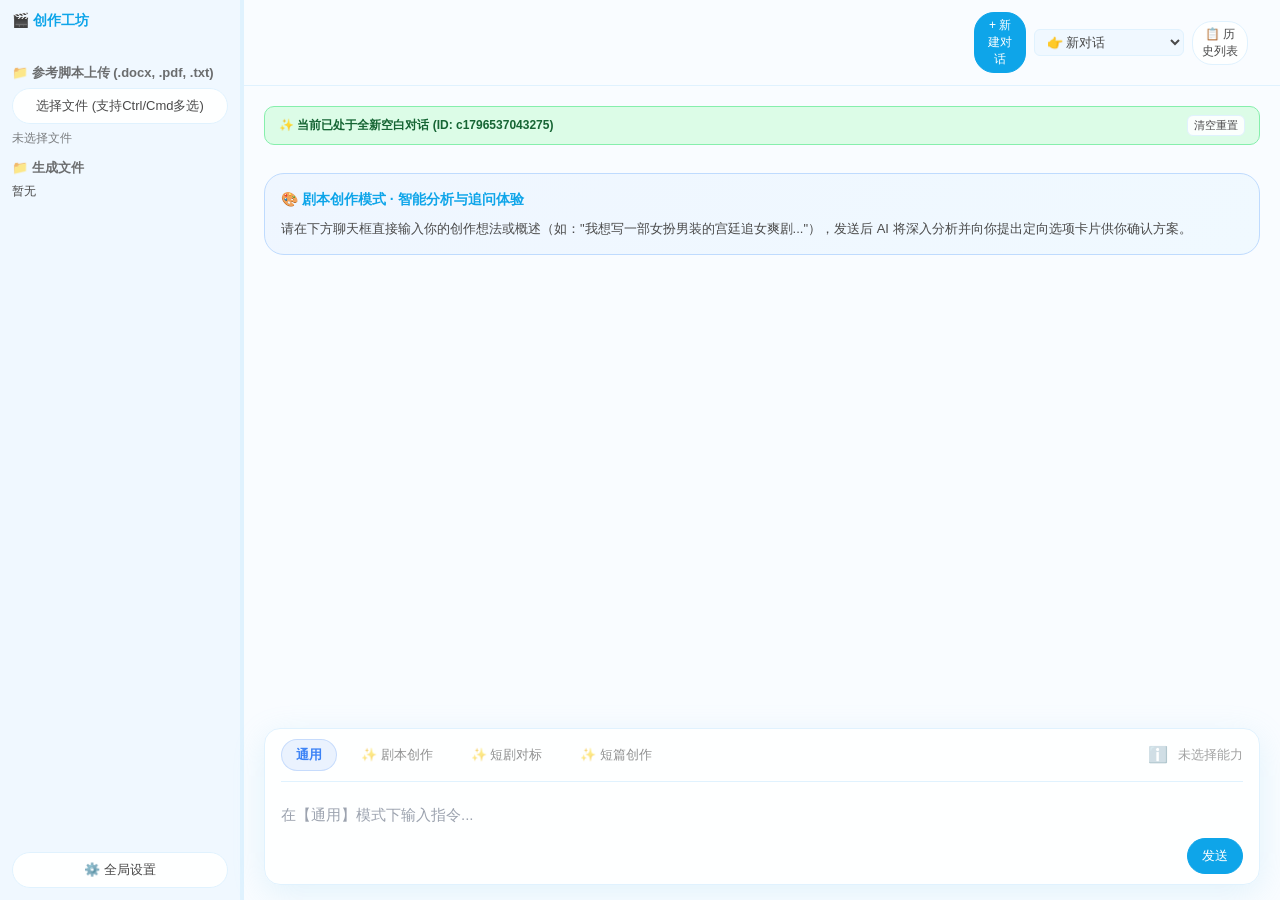
==== commit 0f008da0: "fix: resolve regenerate duplicating message bug and hide JSON blocks during stream to fix UI jitter" ====
--- a/index.html
+++ b/index.html
@@ -2564,7 +2564,12 @@
           clearQuote();
       }
 
-      if (!isRegen && (fullTxt || pendingImages.length > 0)) {
+      if (isRegen) {
+      if (chat.msgs.length > 0 && chat.msgs[chat.msgs.length - 1].role === 'assistant') {
+          chat.msgs.pop();
+      }
+    }
+    if (!isRegen && (fullTxt || pendingImages.length > 0)) {
         var msgObj = { role: 'user', content: fullTxt || '' };
         if (pendingImages.length > 0) {
             msgObj.images = pendingImages.slice();
@@ -2623,7 +2628,7 @@
                 var el = E("msg_" + pid);
                 if (el) {
                                     var noThink = full.replace(/<(?:think|thinking|thought)>[\s\S]*?(?:<\/(?:think|thinking|thought)>|$)/gi, '');
-                  var finalHtml = renderMarkdown(noThink.replace(/\[TEMPLATEJSON\][\s\S]*?(?:\[\/TEMPLATEJSON\]|$)/g, ""));
+                  var finalHtml = renderMarkdown(noThink.replace(/\[TEMPLATEJSON\][\s\S]*?(?:\[\/TEMPLATEJSON\]|$)/g, "").replace(/```json[\s\S]*?(?:```|$)/g, "<span style=\"font-size:12px;opacity:.6;background:var(--bg2);padding:2px 8px;border-radius:4px;display:inline-block;margin:4px 0;\">✨ 正在生成并解析系统数据...</span>"));
                   finalHtml = finalHtml.replace(/__NEED_SAVE_MARKER__/g, '<span style="font-size:12px;opacity:.6;background:var(--bg2);padding:2px 8px;border-radius:4px;display:inline-block;margin:4px 0;color:var(--primary);">💾 项目资产已解析并保存到系统及项目文件</span>').replace(/__INTERACTIVE_MARKER__/g, '<span style="font-size:12px;opacity:.6;background:var(--bg2);padding:2px 8px;border-radius:4px;display:inline-block;margin:4px 0;">✨ 交互选项卡片已生成</span>');
                   el.innerHTML = finalHtml;
                   let isAtB2 = E("chatArea").scrollHeight - E("chatArea").scrollTop <= E("chatArea").clientHeight + 150;
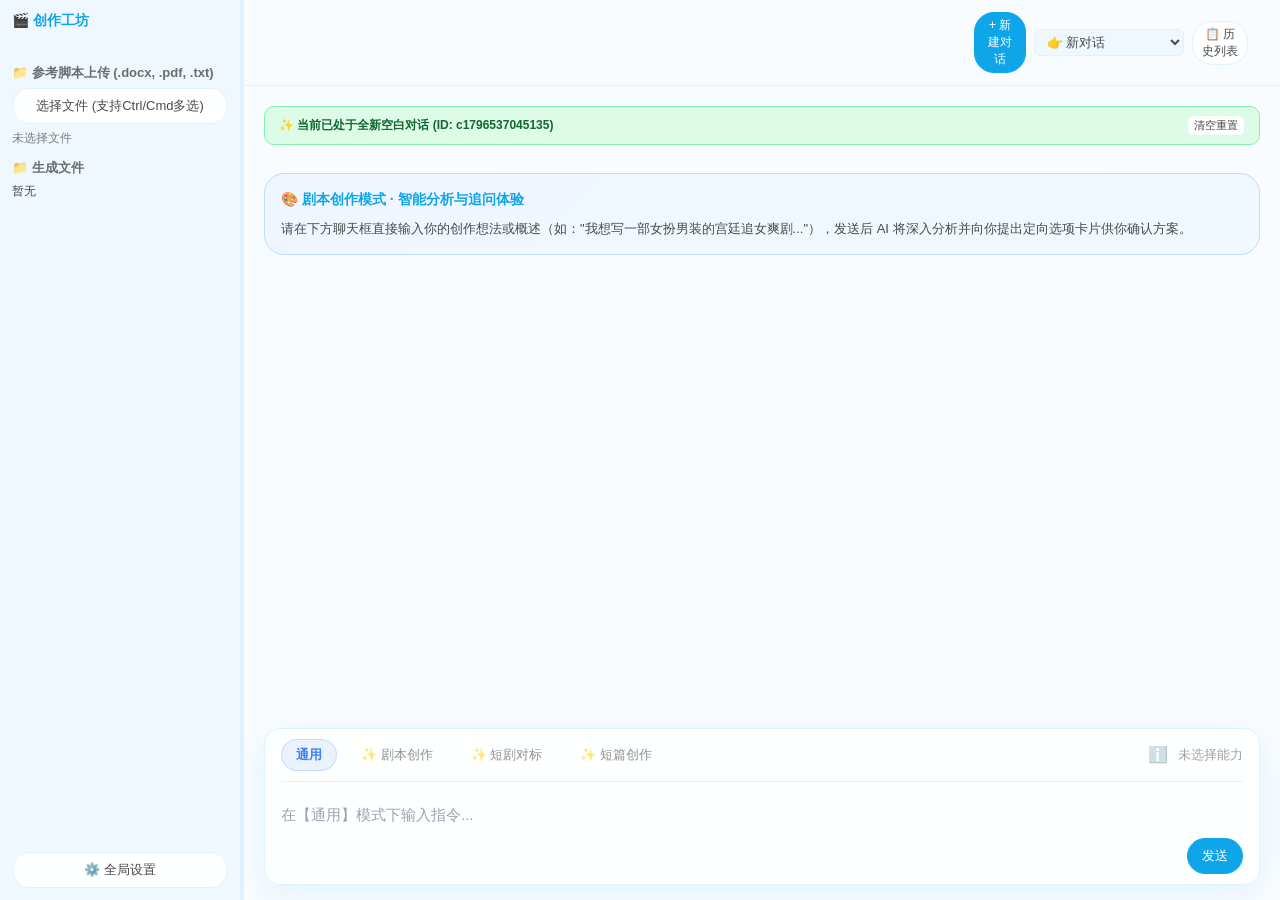
==== commit b794ae8c: "fix: resolve streaming UI jitter caused by scroll snap war and JSON mask escaping" ====
--- a/index.html
+++ b/index.html
@@ -2631,7 +2631,7 @@
                   var finalHtml = renderMarkdown(noThink.replace(/\[TEMPLATEJSON\][\s\S]*?(?:\[\/TEMPLATEJSON\]|$)/g, "").replace(/```json[\s\S]*?(?:```|$)/g, "<span style=\"font-size:12px;opacity:.6;background:var(--bg2);padding:2px 8px;border-radius:4px;display:inline-block;margin:4px 0;\">✨ 正在生成并解析系统数据...</span>"));
                   finalHtml = finalHtml.replace(/__NEED_SAVE_MARKER__/g, '<span style="font-size:12px;opacity:.6;background:var(--bg2);padding:2px 8px;border-radius:4px;display:inline-block;margin:4px 0;color:var(--primary);">💾 项目资产已解析并保存到系统及项目文件</span>').replace(/__INTERACTIVE_MARKER__/g, '<span style="font-size:12px;opacity:.6;background:var(--bg2);padding:2px 8px;border-radius:4px;display:inline-block;margin:4px 0;">✨ 交互选项卡片已生成</span>');
                   el.innerHTML = finalHtml;
-                  let isAtB2 = E("chatArea").scrollHeight - E("chatArea").scrollTop <= E("chatArea").clientHeight + 150;
+                  let isAtB2 = E("chatArea").scrollHeight - E("chatArea").scrollTop <= E("chatArea").clientHeight + 20;
                   if(isAtB2) E("chatArea").scrollTop = E("chatArea").scrollHeight;
                   rP();
                 } else {
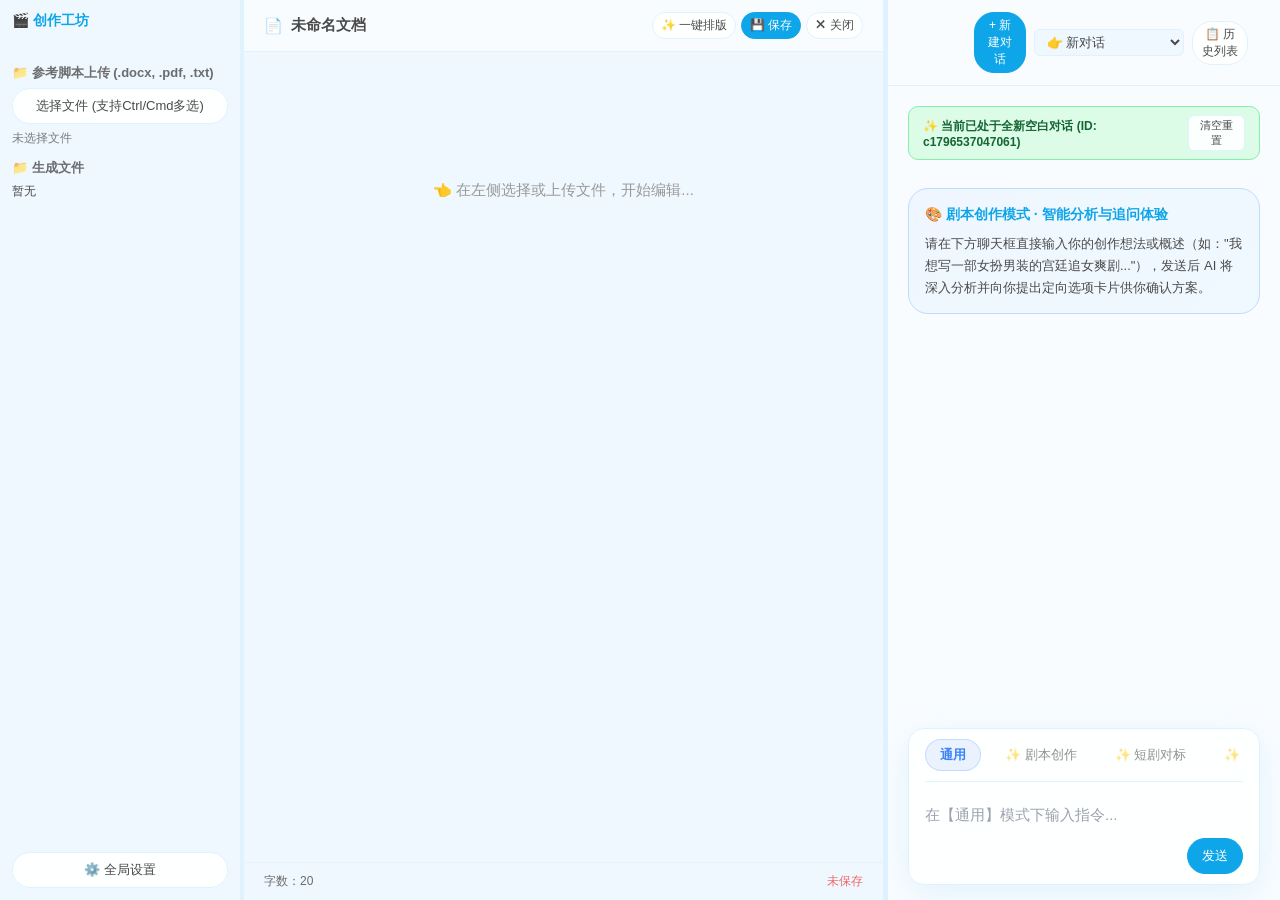
==== commit 328a4b85: "style: apply UI split screen to index.html" ====
--- a/index.html
+++ b/index.html
@@ -174,8 +174,8 @@
 
     
     .editor-pane {
-      flex: 1;
-      display: none; /* normally none until preview is opened */
+      width: 50%;
+      display: flex; /* FIXED split */
       flex-direction: column;
       background: var(--bg);
       border-right: 1px solid var(--border);
@@ -1255,7 +1255,7 @@
       <span id="editorSaveStatus">已保存</span>
     </div>
   </div>
-
+  <div class="resizer" id="mainResizer"></div>
   <div class="main">
     <div class="top-bar">
             <div id="topBar" style="display:flex; justify-content:flex-end; width:100%; align-items:center; gap:12px; padding: 0 12px;">
@@ -1455,7 +1455,7 @@
       E("editorContent").contentEditable = "false";
       E("editorContent").innerHTML = '<p style="color:#999; text-align:center; margin-top:100px; user-select:none; pointer-events:none;">👈 在左侧选择或上传文件，开始编辑...</p>';
       updateWordCount();
-      var ep = E('editorPane'); if(ep) ep.style.display = 'none';
+      
       var rr = E('resizerRight'); if(rr) rr.style.display = 'none';
     }
 
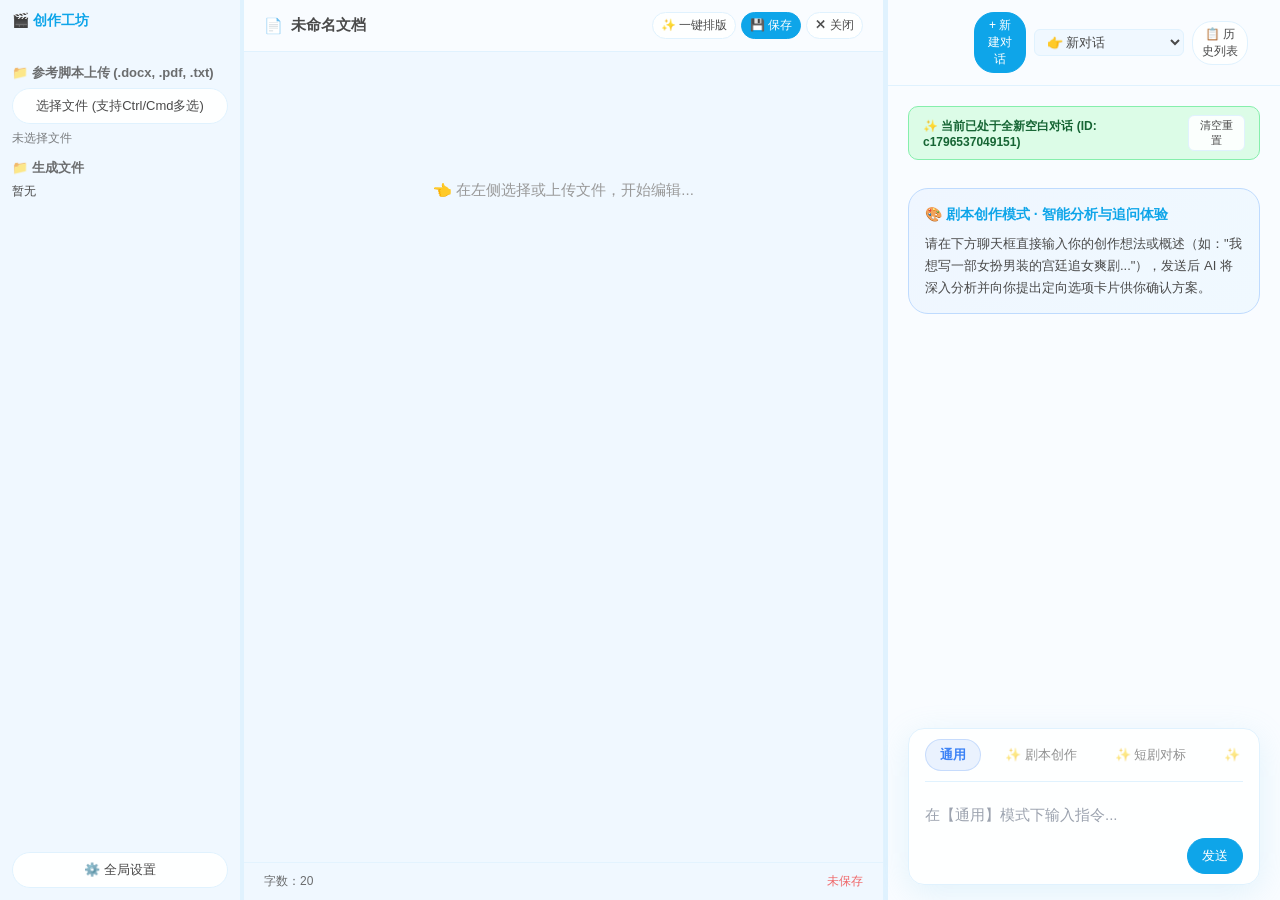
==== commit b4ee1ce0: "fix: make resizerRight draggable for editorPane in both HTML files" ====
--- a/index.html
+++ b/index.html
@@ -1255,7 +1255,7 @@
       <span id="editorSaveStatus">已保存</span>
     </div>
   </div>
-  <div class="resizer" id="mainResizer"></div>
+  <div class="resizer" id="resizerRight"></div>
   <div class="main">
     <div class="top-bar">
             <div id="topBar" style="display:flex; justify-content:flex-end; width:100%; align-items:center; gap:12px; padding: 0 12px;">
@@ -1456,7 +1456,7 @@
       E("editorContent").innerHTML = '<p style="color:#999; text-align:center; margin-top:100px; user-select:none; pointer-events:none;">👈 在左侧选择或上传文件，开始编辑...</p>';
       updateWordCount();
       
-      var rr = E('resizerRight'); if(rr) rr.style.display = 'none';
+      
     }
 
     // 对标流程 8 步定义
@@ -2788,8 +2788,7 @@
     function viewUploadedDoc() {
         var ep = document.getElementById('editorPane');
         if(ep) ep.style.display = 'flex';
-        var rr = document.getElementById('resizerRight');
-        if(rr) rr.style.display = 'block';
+        
         
         document.getElementById('editorFileName').innerText = '当前上传的参考文件';
         document.getElementById('editorContent').contentEditable = 'false';
@@ -2806,7 +2805,7 @@
         
         
           var ep = document.getElementById('editorPane'); if(ep) ep.style.display = 'flex';
-          var rr = document.getElementById('resizerRight'); if(rr) rr.style.display = 'block';
+          var rr = document.getElementById('resizerRight'); 
 E('editorFileName').innerText = '加载中...';
           E('editorContent').contentEditable = 'true';
         E('editorContent').innerText = '正在读取文件内容，请稍候...';
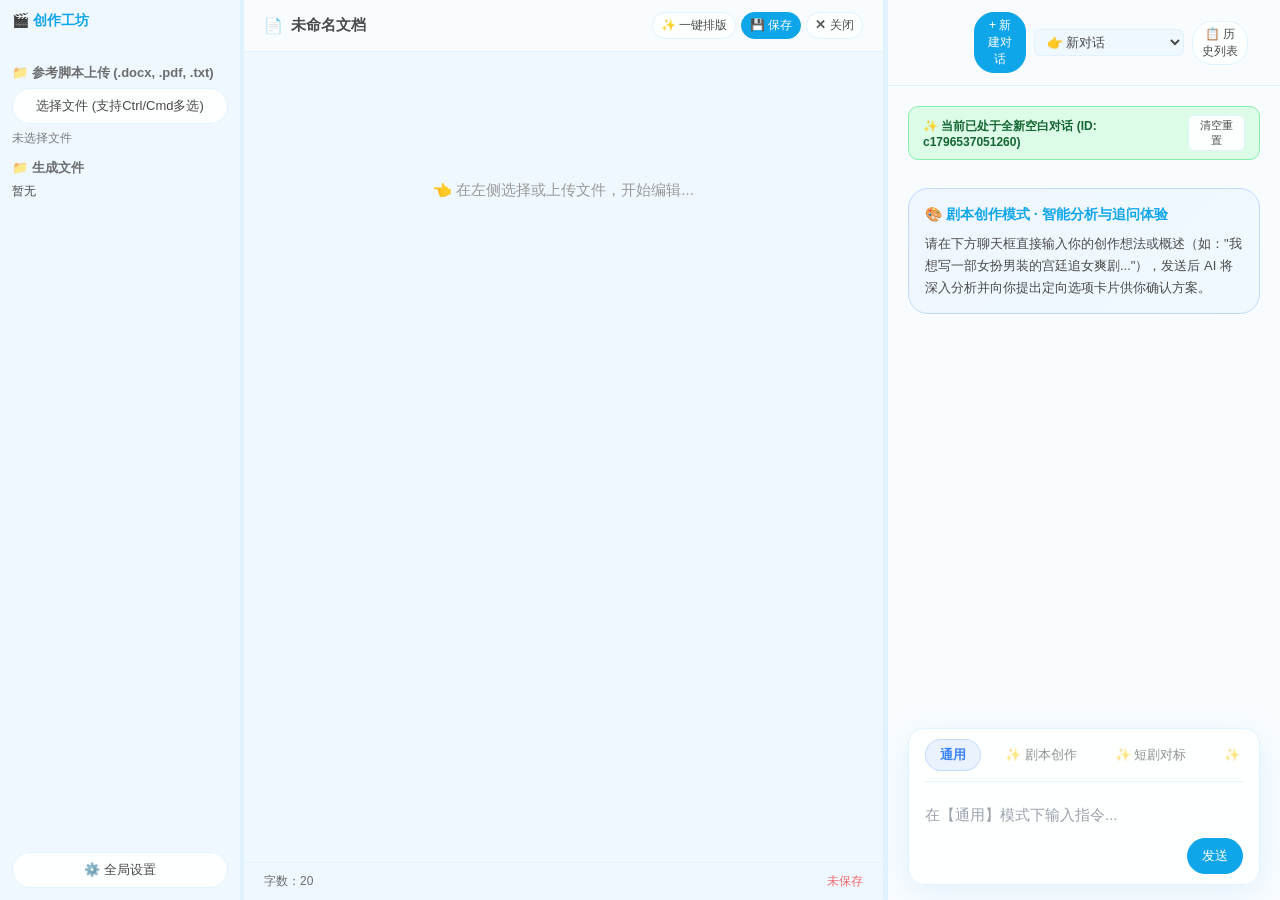
==== commit 2c29458a: "fix: enforce global <think> rule and fix UI scroll jitter" ====
--- a/index.html
+++ b/index.html
@@ -2631,8 +2631,16 @@
                   var finalHtml = renderMarkdown(noThink.replace(/\[TEMPLATEJSON\][\s\S]*?(?:\[\/TEMPLATEJSON\]|$)/g, "").replace(/```json[\s\S]*?(?:```|$)/g, "<span style=\"font-size:12px;opacity:.6;background:var(--bg2);padding:2px 8px;border-radius:4px;display:inline-block;margin:4px 0;\">✨ 正在生成并解析系统数据...</span>"));
                   finalHtml = finalHtml.replace(/__NEED_SAVE_MARKER__/g, '<span style="font-size:12px;opacity:.6;background:var(--bg2);padding:2px 8px;border-radius:4px;display:inline-block;margin:4px 0;color:var(--primary);">💾 项目资产已解析并保存到系统及项目文件</span>').replace(/__INTERACTIVE_MARKER__/g, '<span style="font-size:12px;opacity:.6;background:var(--bg2);padding:2px 8px;border-radius:4px;display:inline-block;margin:4px 0;">✨ 交互选项卡片已生成</span>');
                   el.innerHTML = finalHtml;
-                  let isAtB2 = E("chatArea").scrollHeight - E("chatArea").scrollTop <= E("chatArea").clientHeight + 20;
-                  if(isAtB2) E("chatArea").scrollTop = E("chatArea").scrollHeight;
+                  let ca = E("chatArea");
+                  let isAtB2 = ca.scrollHeight - ca.scrollTop <= ca.clientHeight + 80;
+                  if(isAtB2) {
+                      if (!window._scrollT) {
+                          window._scrollT = setTimeout(function() {
+                              ca.scrollTop = ca.scrollHeight;
+                              window._scrollT = null;
+                          }, 50);
+                      }
+                  }
                   rP();
                 } else {
                   rd();
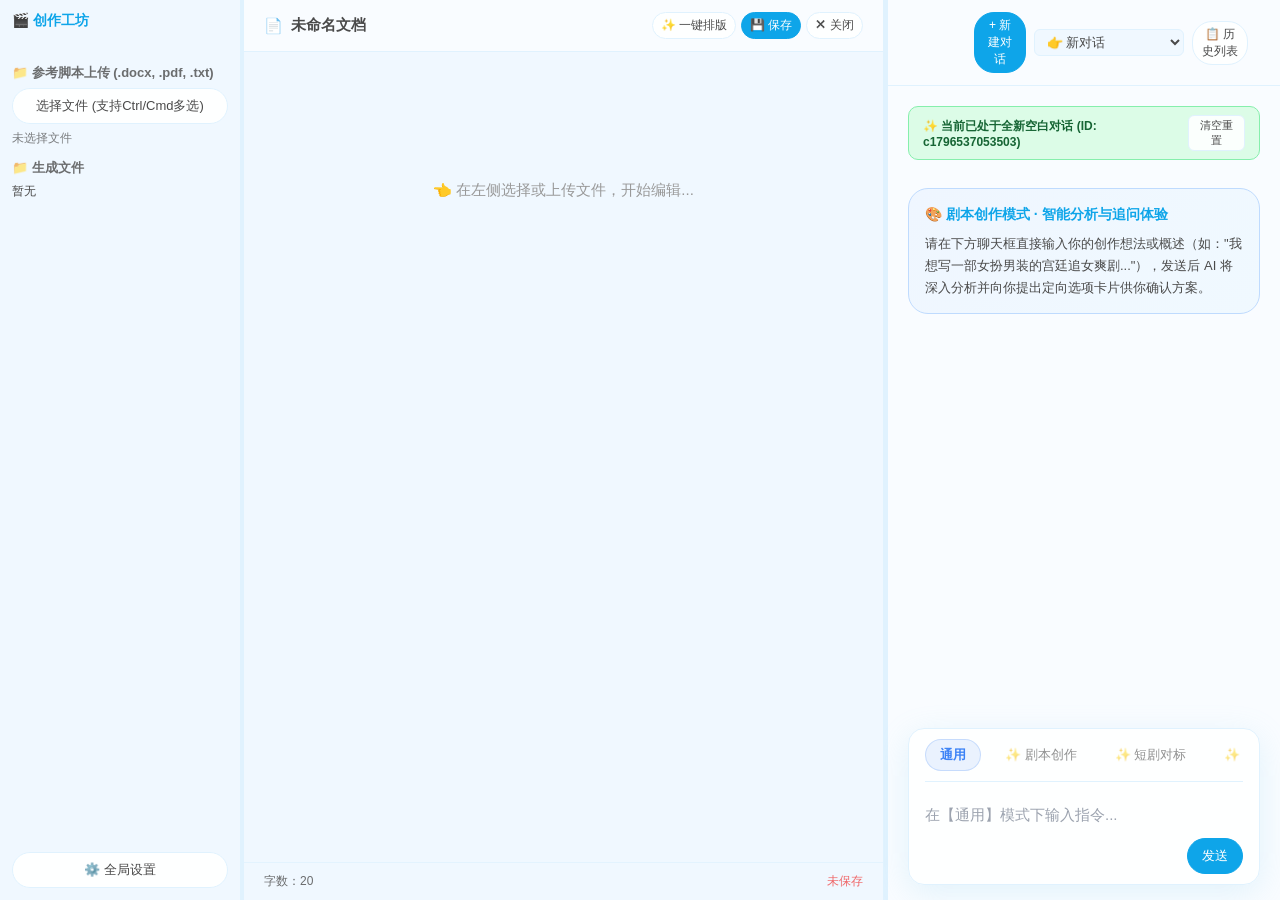
==== commit 9e919cd1: "fix(UI): allow 'One-click format' (一键排版) to work on uploaded read-only .txt reference files by remov" ====
--- a/index.html
+++ b/index.html
@@ -1387,7 +1387,7 @@
 
     function formatScript() {
         var ed = document.getElementById('editorContent');
-        if (!ed || ed.contentEditable === 'false') return;
+        if (!ed) return;
         var text = ed.innerText;
         
         var lines = text.split('\n');
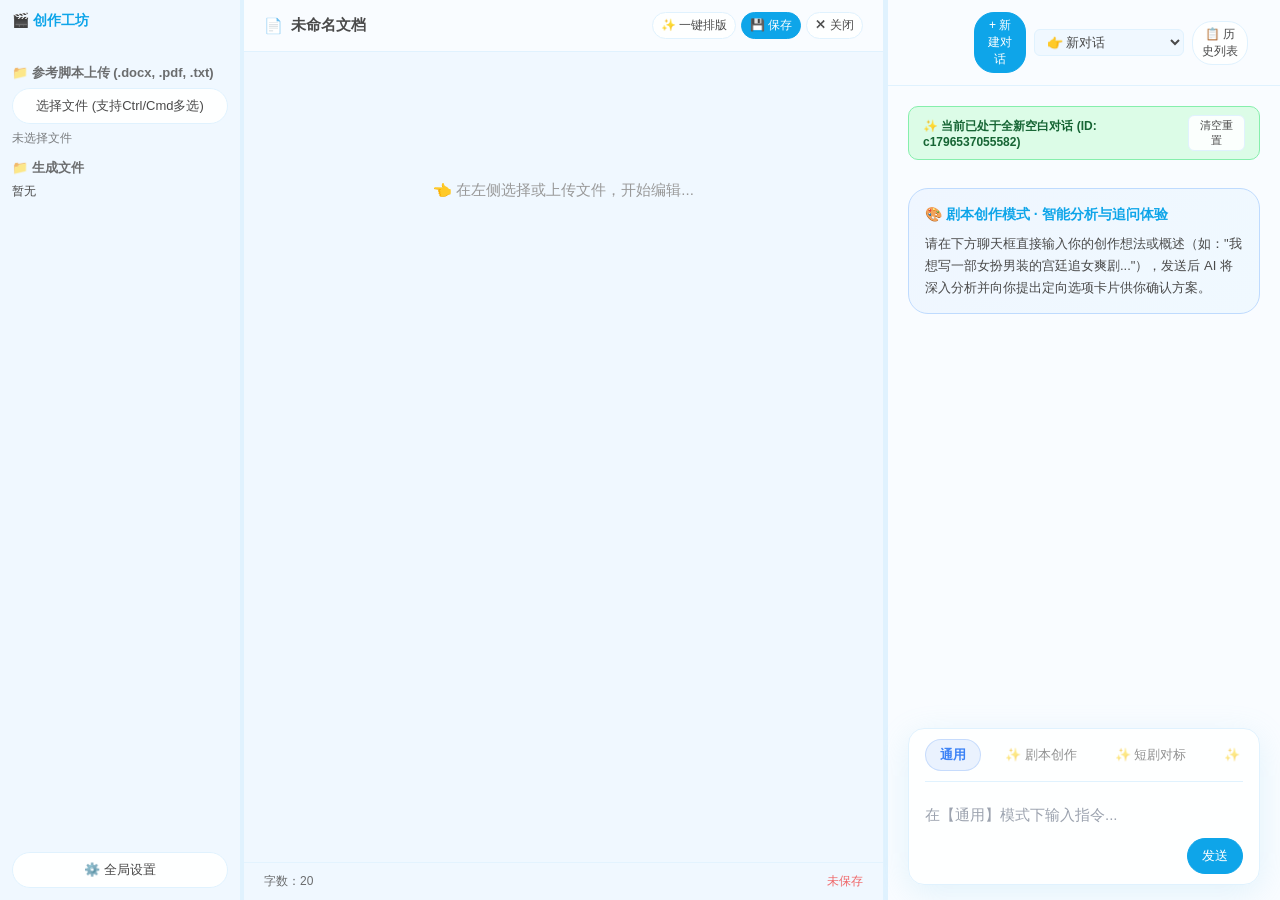
==== commit 8c71fe2b: "feat(Agent): introduce dedicated 'Anti-AI Flavor Rewriter' agent (去AI重写) into the system. Added SKIL" ====
--- a/index.html
+++ b/index.html
@@ -1308,6 +1308,7 @@
             <button class="btn-cap cap-tag" onclick="setMode('剧本创作')" id="cap-create">✨ 剧本创作</button>
             <button class="btn-cap cap-tag" onclick="setMode('短剧对标')" id="cap-bench">✨ 短剧对标</button>
             <button class="btn-cap cap-tag" onclick="setMode('短篇创作')" id="cap-short-story">✨ 短篇创作</button>
+            <button class="btn-cap cap-tag" onclick="setMode('去AI重写')" id="cap-rewrite">✨ 去AI重写</button>
           </div>
           <div class="toolbar-right">
             <span class="info-icon" title="选择不同的能力模型，AI会自动切换为对应的专家模式">ℹ️</span>
@@ -2232,12 +2233,14 @@
         var elCreate = document.getElementById('cap-create');
         var elBench = document.getElementById('cap-bench');
         var elShort = document.getElementById('cap-short-story');
+            var elRewrite = document.getElementById('cap-rewrite');
         var selText = document.getElementById('selectedCapText');
         
         if (elGen) elGen.className = 'btn-cap cap-tag';
         if (elCreate) elCreate.className = 'btn-cap cap-tag';
         if (elBench) elBench.className = 'btn-cap cap-tag';
         if (elShort) elShort.className = 'btn-cap cap-tag';
+            if (elRewrite) elRewrite.className = 'btn-cap cap-tag';
 
         if (currentMode === '通用') {
             if (elGen) elGen.classList.add('active');
@@ -2251,6 +2254,9 @@
         } else if (currentMode === '短篇创作') {
             if (elShort) elShort.classList.add('active');
             if (selText) selText.innerText = '✨ 短篇创作';
+        } else if (currentMode === '去AI重写') {
+            if (elRewrite) elRewrite.classList.add('active');
+            if (selText) selText.innerText = '✨ 去AI重写';
         }
       }
 
@@ -2583,7 +2589,7 @@
       sv(); rd();
 
       var docT = '';
-      if (S.doc && (S.mode === '短剧对标' || S.mode === '剧本创作' || S.mode === '短篇创作')) {
+      if (S.doc && (S.mode === '短剧对标' || S.mode === '剧本创作' || S.mode === '短篇创作' || S.mode === '去AI重写')) {
         docT = S.doc;
       }
 
